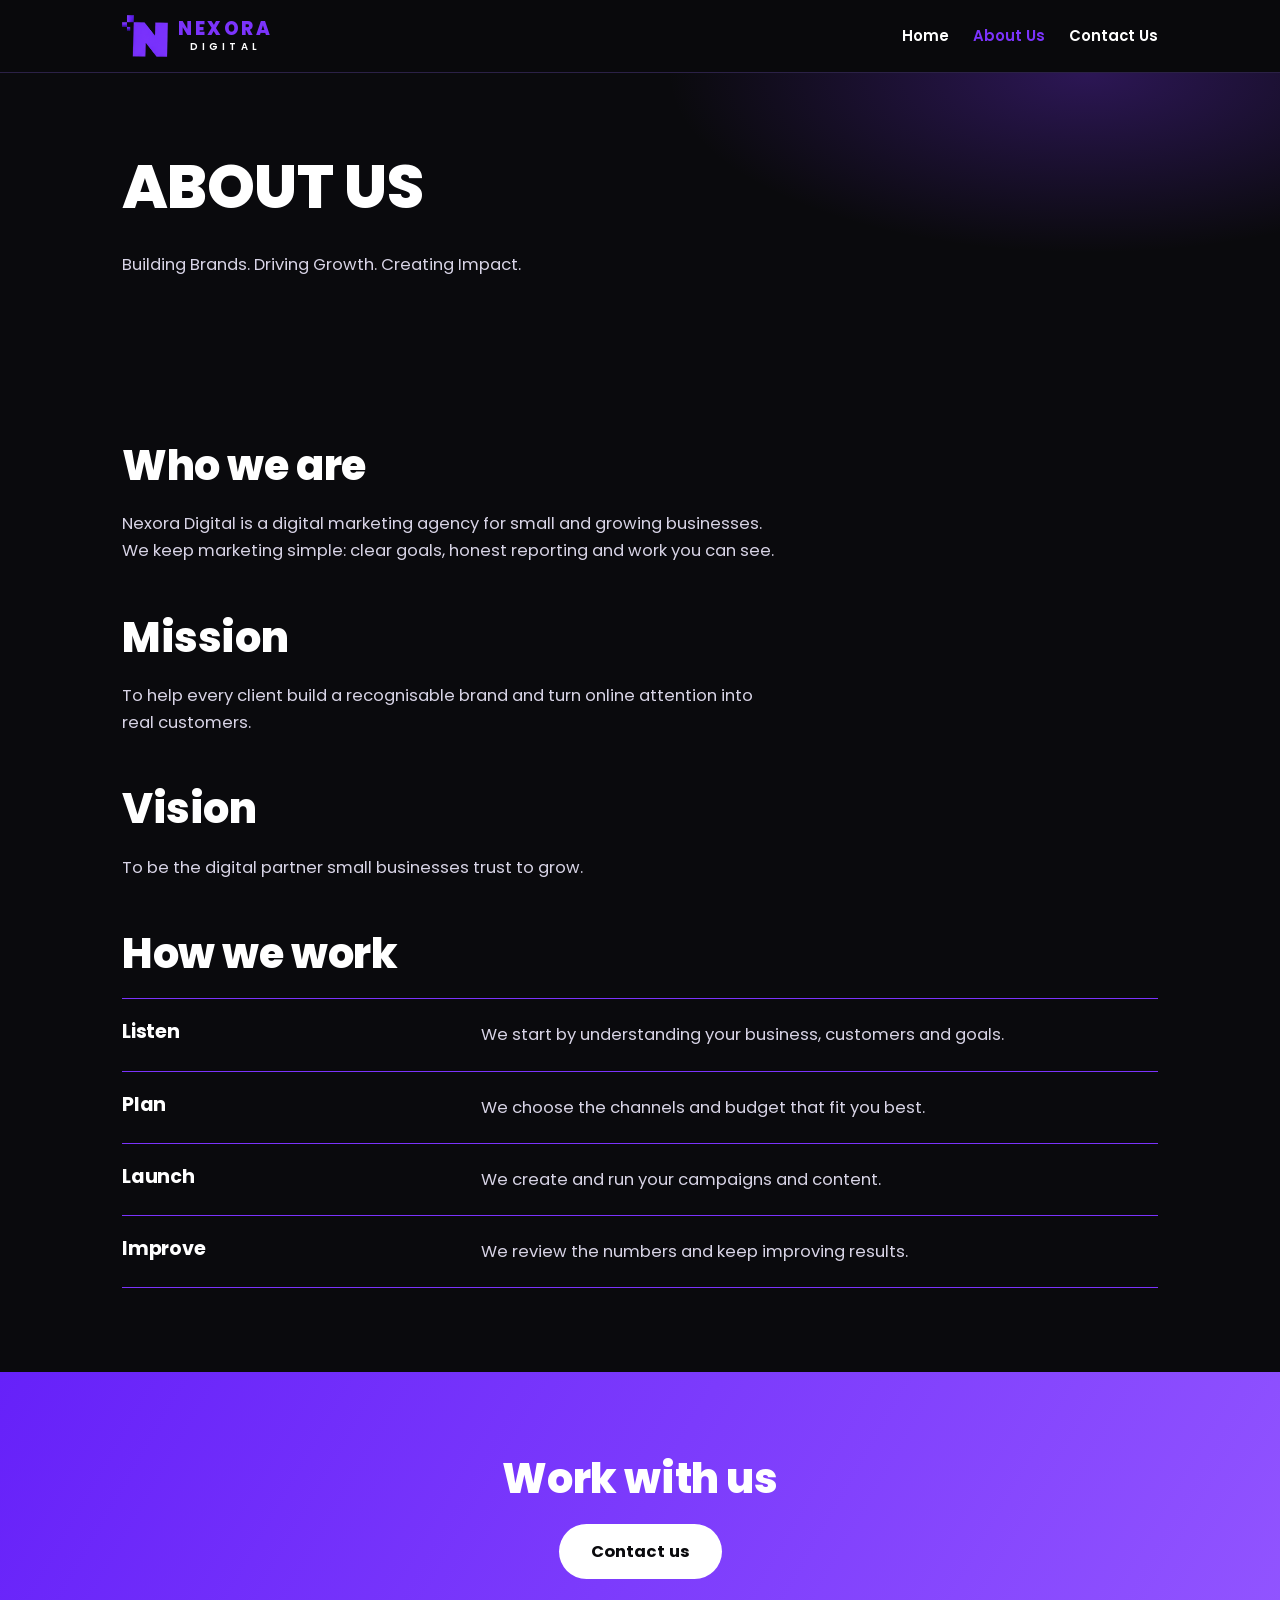
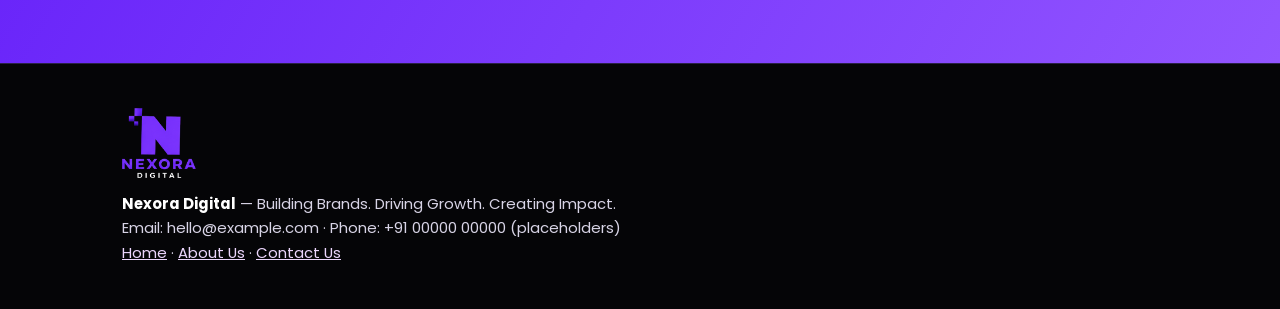
==== about.html @ 6c8ff3bd "Add files via upload" ====
<!DOCTYPE html><html lang="en"><head><title>About Us | Nexora Digital</title><meta name="description" content="About Nexora Digital, a digital marketing agency."><meta charset="utf-8"><meta name="viewport" content="width=device-width,initial-scale=1"><link rel="preconnect" href="https://fonts.googleapis.com"><link rel="preconnect" href="https://fonts.gstatic.com" crossorigin><link href="https://fonts.googleapis.com/css2?family=Poppins:wght@400;500;600;700;800&display=swap" rel="stylesheet"><link rel="icon" type="image/png" href="logo-icon.png"><link rel="stylesheet" href="style.css"></head><body>
<header><div class="wrap"><a class="logo" href="index.html"><img src="logo-icon.png" alt=""><span>NEXORA<small>DIGITAL</small></span></a>
<nav><a href="index.html" >Home</a><a href="about.html" class="on">About Us</a><a href="contact.html" >Contact Us</a></nav></div></header>
<main>
<div class="page-top"><div class="wrap"><h1>About Us</h1><p>Building Brands. Driving Growth. Creating Impact.</p></div></div>
<section><div class="wrap">
<h2>Who we are</h2>
<p class="sub">Nexora Digital is a digital marketing agency for small and growing businesses. We keep marketing simple: clear goals, honest reporting and work you can see.</p>
<h2 style="margin-top:50px">Mission</h2>
<p class="sub">To help every client build a recognisable brand and turn online attention into real customers.</p>
<h2 style="margin-top:50px">Vision</h2>
<p class="sub">To be the digital partner small businesses trust to grow.</p>
<h2 style="margin-top:50px">How we work</h2>
<div class="svc"><h3>Listen</h3><p>We start by understanding your business, customers and goals.</p></div>
<div class="svc"><h3>Plan</h3><p>We choose the channels and budget that fit you best.</p></div>
<div class="svc"><h3>Launch</h3><p>We create and run your campaigns and content.</p></div>
<div class="svc"><h3>Improve</h3><p>We review the numbers and keep improving results.</p></div>
</div></section>
<section class="cta"><div class="wrap"><h2>Work with us</h2><a class="btn" href="contact.html">Contact us</a></div></section>
</main>
<footer><div class="wrap"><img src="logo-full.png" alt="Nexora Digital logo"><strong style="color:#fff">Nexora Digital</strong> &mdash; Building Brands. Driving Growth. Creating Impact.<br>Email: hello@example.com &middot; Phone: +91 00000 00000 (placeholders)<br><a href="index.html">Home</a> &middot; <a href="about.html">About Us</a> &middot; <a href="contact.html">Contact Us</a></div></footer><script src="script.js"></script></body></html>
---- style.css ----
:root{--bg:#0a0a0d;--bg2:#14101f;--p:#7B33FC;--p2:#6621F9;--lav:#ECD6FD;--txt:#d8d4e6;--w:#ffffff;--line:#2b2146}
*{box-sizing:border-box}
html{scroll-behavior:smooth}
body{margin:0;font-family:'Poppins',system-ui,sans-serif;color:var(--txt);background:var(--bg);line-height:1.65;font-size:16.5px}
h1,h2,h3{color:var(--w);line-height:1.12;margin:0 0 .5em;font-weight:800;letter-spacing:-.01em}
h1{font-size:clamp(2.5rem,6.5vw,4.6rem);text-transform:uppercase}
h2{font-size:clamp(1.8rem,4vw,2.6rem)}
h3{font-size:1.2rem;font-weight:700}
a{color:var(--lav)}
a:focus-visible,button:focus-visible,summary:focus-visible,input:focus-visible,textarea:focus-visible{outline:3px solid var(--lav);outline-offset:3px}
.wrap{max-width:1080px;margin:0 auto;padding:0 22px}
section{padding:84px 0}
.sub{max-width:60ch}
.alt-bg{background:var(--bg2)}

header{position:sticky;top:0;background:rgba(10,10,13,.96);border-bottom:1px solid var(--line);z-index:50}
header .wrap{display:flex;align-items:center;justify-content:space-between;height:72px}
.logo{display:flex;align-items:center;gap:10px;text-decoration:none;line-height:1}
.logo img{height:42px;width:auto}
.logo span{font-weight:800;font-size:1.15rem;letter-spacing:.14em;color:var(--p)}
.logo small{display:block;font-size:.62rem;letter-spacing:.42em;color:var(--w);font-weight:600;margin-top:4px;text-align:center}
nav a{color:var(--w);text-decoration:none;margin-left:24px;font-weight:600;font-size:.93rem}
nav a:hover,nav a.on{color:var(--p)}

.btn{display:inline-block;background:linear-gradient(90deg,var(--p2),#8f4dff);color:#fff;padding:14px 32px;border-radius:999px;text-decoration:none;font:inherit;font-weight:700;border:0;cursor:pointer;box-shadow:0 0 28px rgba(123,51,252,.35)}
.btn:hover{background:var(--lav);color:var(--bg)}
.btn.alt{background:transparent;color:var(--w);box-shadow:inset 0 0 0 2px var(--p);margin-left:12px}
.btn.alt:hover{background:var(--p);color:#fff}

.hero{padding:90px 0 80px;background:radial-gradient(900px 500px at 85% 20%,rgba(123,51,252,.28),transparent 60%),var(--bg)}
.hero-grid{display:grid;grid-template-columns:1.5fr 1fr;gap:40px;align-items:center}
.hero h1 span{color:var(--p)}
.hero p.lead{font-size:1.25rem;color:var(--w);margin:0 0 26px}
.chip{display:inline-block;border:2px solid var(--p);border-radius:16px;padding:10px 22px;margin:0 0 30px;color:var(--w)}
.chip b{display:block;font-size:2rem;line-height:1.1}
.hero-logo{width:100%;max-width:300px;justify-self:center;filter:drop-shadow(0 0 40px rgba(123,51,252,.45))}

.svc{border-top:1px solid var(--p);display:grid;grid-template-columns:1fr 2fr;gap:20px;padding:22px 0}
.svc:last-child{border-bottom:1px solid var(--p)}
.svc h3,.svc p{margin:0}

.plans{display:grid;grid-template-columns:repeat(3,1fr);gap:22px;margin-top:36px}
.plan{border:2px solid var(--line);padding:30px;display:flex;flex-direction:column;border-radius:20px;background:var(--bg2)}
.plan.hot{background:linear-gradient(160deg,var(--p2),#9255ff);border-color:var(--p);color:#fff}
.plan ul{padding-left:20px;margin:16px 0 24px;flex:1}
.plan .price{font-size:1.6rem;font-weight:800;color:var(--w)}
.plan.hot .btn{background:#fff;color:var(--bg);box-shadow:none}
small.note{display:block;margin-top:18px;opacity:.7}

.work{display:grid;grid-template-columns:repeat(3,1fr);gap:22px;margin-top:36px}
.tile{aspect-ratio:4/3;display:flex;align-items:flex-end;padding:18px;color:#fff;font-weight:700;border-radius:20px}
.tile:nth-child(1){background:linear-gradient(150deg,var(--p2),#9255ff)}
.tile:nth-child(2){background:#1d1233;box-shadow:inset 0 0 0 2px var(--p)}
.tile:nth-child(3){background:linear-gradient(150deg,#3b1a8f,var(--p))}

.quote{background:var(--bg2);padding:34px;border-left:6px solid var(--p);max-width:62ch;margin-top:30px;border-radius:0 16px 16px 0}
.tools{display:flex;flex-wrap:wrap;gap:10px;margin-top:24px}
.tools span{border:2px solid var(--p);padding:6px 18px;font-weight:600;color:var(--w);border-radius:999px}

details{border-top:1px solid var(--p);padding:18px 0}
details:last-of-type{border-bottom:1px solid var(--p)}
summary{font-weight:700;color:var(--w);cursor:pointer;font-size:1.05rem}
details p{margin:12px 0 0}

.cta{background:linear-gradient(120deg,var(--p2),#9255ff);color:#fff;text-align:center}
.cta p{color:#fff}
.cta .btn{background:#fff;color:var(--bg);box-shadow:none}
.cta .btn:hover{background:var(--bg);color:#fff}

footer{background:#050507;border-top:1px solid var(--line);padding:44px 0;font-size:.93rem}
footer img{height:70px;width:auto;display:block;margin-bottom:14px}
footer a{color:var(--lav)}

form{display:grid;gap:16px;max-width:560px}
label{font-weight:600;color:var(--w)}
input,textarea{width:100%;padding:13px 16px;border:2px solid var(--line);background:var(--bg2);color:var(--w);font:inherit;margin-top:6px;border-radius:12px}
input:focus,textarea:focus{border-color:var(--p)}
.page-top{padding:80px 0;background:radial-gradient(700px 300px at 85% 0,rgba(123,51,252,.3),transparent 60%),var(--bg)}
.page-top h1{font-size:clamp(2.2rem,6vw,3.8rem)}
.page-top p{max-width:50ch;margin:0}

#pop{position:fixed;inset:0;background:rgba(5,5,7,.78);display:none;align-items:center;justify-content:center;z-index:999;padding:16px}
#pop.show{display:flex}
#popbox{background:var(--bg2);max-width:440px;width:100%;padding:34px 30px;text-align:center;position:relative;border:2px solid var(--p);border-radius:22px;box-shadow:0 0 60px rgba(123,51,252,.4);animation:pin .3s ease}
#popbox img{height:64px;width:auto;margin-bottom:10px}
@keyframes pin{from{opacity:0;transform:translateY(18px)}to{opacity:1;transform:none}}
#popx{position:absolute;top:8px;right:16px;background:none;border:0;font-size:30px;cursor:pointer;color:var(--txt)}
#popbox p{margin:0 0 22px}
#poplater{display:block;margin:14px auto 0;background:none;border:0;color:var(--txt);text-decoration:underline;cursor:pointer;font:inherit;font-size:.88rem}

@media(max-width:760px){
 .hero-grid,.svc,.plans,.work{grid-template-columns:1fr}
 .hero-logo{max-width:180px;order:-1;justify-self:start}
 nav a{margin-left:14px;font-size:.85rem}
 .logo span{display:none}
 .btn.alt{margin:12px 0 0}
 section{padding:56px 0}
}
@media(prefers-reduced-motion:reduce){#popbox{animation:none}html{scroll-behavior:auto}}
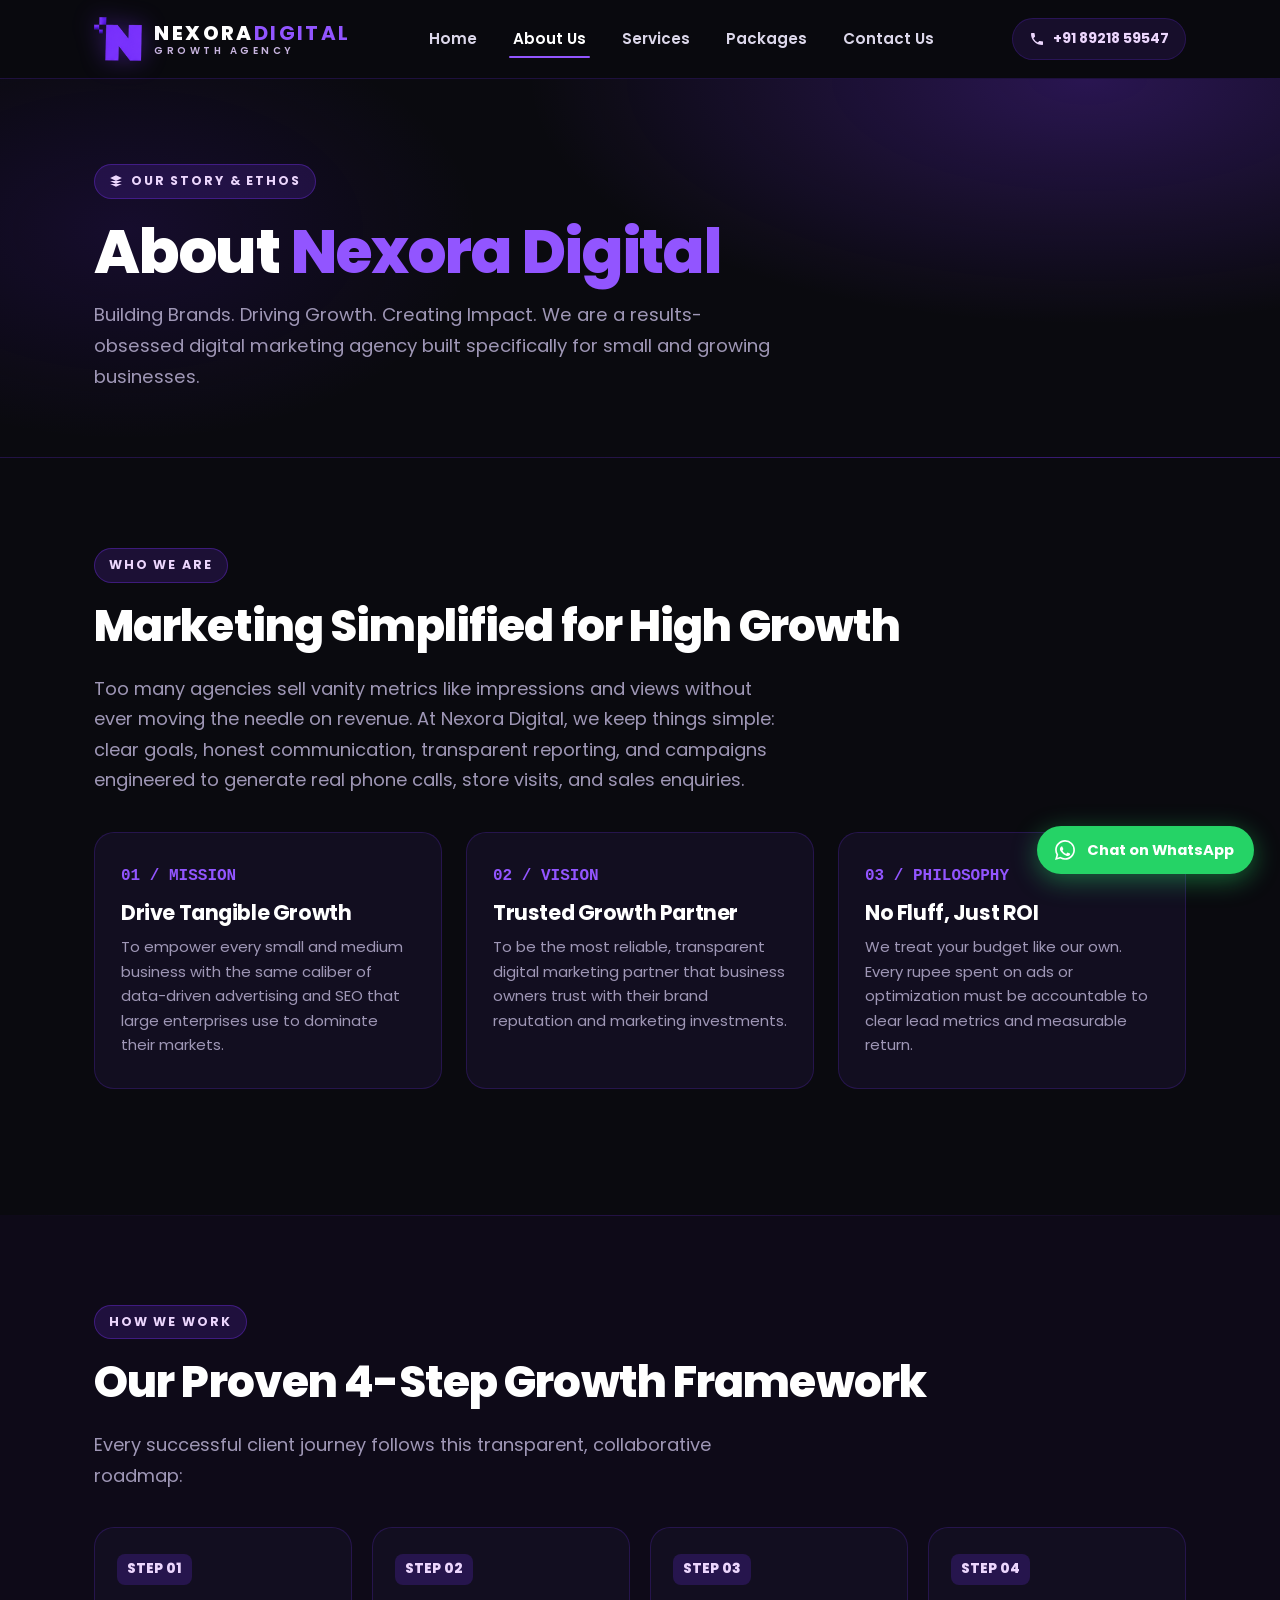
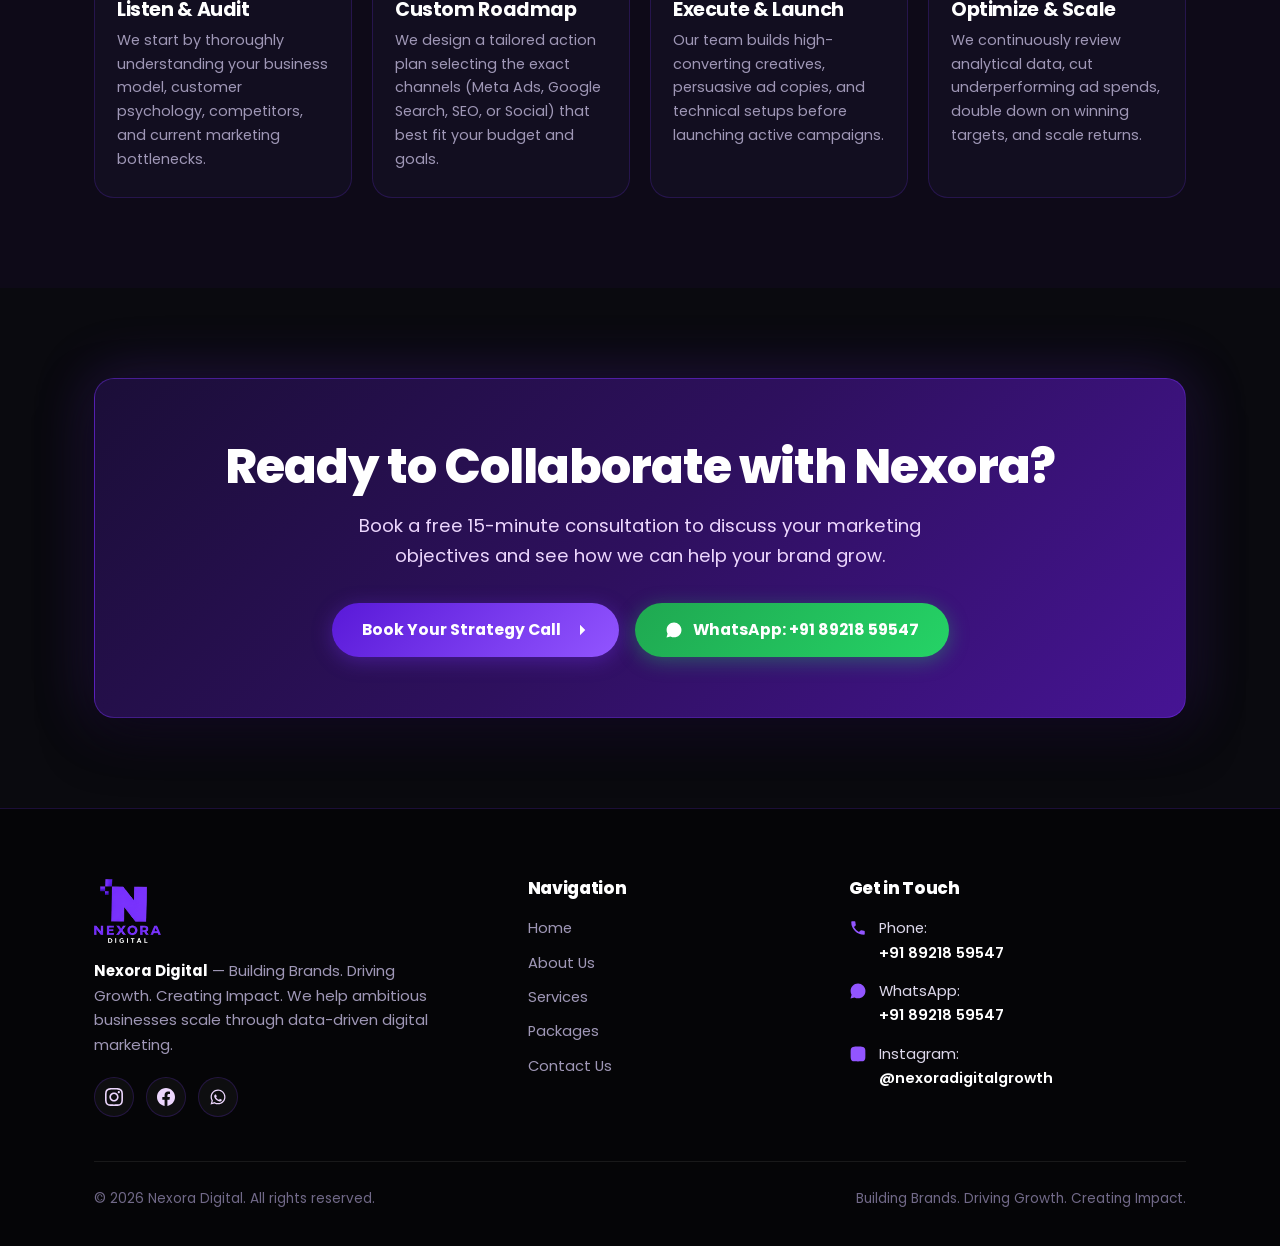
==== commit 15cefa40: "Add files via upload" ====
--- a/about.html
+++ b/about.html
@@ -1,21 +1,274 @@
-<!DOCTYPE html><html lang="en"><head><title>About Us | Nexora Digital</title><meta name="description" content="About Nexora Digital, a digital marketing agency."><meta charset="utf-8"><meta name="viewport" content="width=device-width,initial-scale=1"><link rel="preconnect" href="https://fonts.googleapis.com"><link rel="preconnect" href="https://fonts.gstatic.com" crossorigin><link href="https://fonts.googleapis.com/css2?family=Poppins:wght@400;500;600;700;800&display=swap" rel="stylesheet"><link rel="icon" type="image/png" href="logo-icon.png"><link rel="stylesheet" href="style.css"></head><body>
-<header><div class="wrap"><a class="logo" href="index.html"><img src="logo-icon.png" alt=""><span>NEXORA<small>DIGITAL</small></span></a>
-<nav><a href="index.html" >Home</a><a href="about.html" class="on">About Us</a><a href="contact.html" >Contact Us</a></nav></div></header>
-<main>
-<div class="page-top"><div class="wrap"><h1>About Us</h1><p>Building Brands. Driving Growth. Creating Impact.</p></div></div>
-<section><div class="wrap">
-<h2>Who we are</h2>
-<p class="sub">Nexora Digital is a digital marketing agency for small and growing businesses. We keep marketing simple: clear goals, honest reporting and work you can see.</p>
-<h2 style="margin-top:50px">Mission</h2>
-<p class="sub">To help every client build a recognisable brand and turn online attention into real customers.</p>
-<h2 style="margin-top:50px">Vision</h2>
-<p class="sub">To be the digital partner small businesses trust to grow.</p>
-<h2 style="margin-top:50px">How we work</h2>
-<div class="svc"><h3>Listen</h3><p>We start by understanding your business, customers and goals.</p></div>
-<div class="svc"><h3>Plan</h3><p>We choose the channels and budget that fit you best.</p></div>
-<div class="svc"><h3>Launch</h3><p>We create and run your campaigns and content.</p></div>
-<div class="svc"><h3>Improve</h3><p>We review the numbers and keep improving results.</p></div>
-</div></section>
-<section class="cta"><div class="wrap"><h2>Work with us</h2><a class="btn" href="contact.html">Contact us</a></div></section>
-</main>
-<footer><div class="wrap"><img src="logo-full.png" alt="Nexora Digital logo"><strong style="color:#fff">Nexora Digital</strong> &mdash; Building Brands. Driving Growth. Creating Impact.<br>Email: hello@example.com &middot; Phone: +91 00000 00000 (placeholders)<br><a href="index.html">Home</a> &middot; <a href="about.html">About Us</a> &middot; <a href="contact.html">Contact Us</a></div></footer><script src="script.js"></script></body></html>
+<!DOCTYPE html>
+<html lang="en">
+<head>
+  <meta charset="utf-8">
+  <meta name="viewport" content="width=device-width, initial-scale=1">
+  <title>About Us | Nexora Digital - Our Story &amp; Growth Mission</title>
+  <meta name="description" content="Learn about Nexora Digital. We are a results-focused digital marketing agency empowering small and medium businesses to grow, convert, and scale.">
+  <link rel="preconnect" href="https://fonts.googleapis.com">
+  <link rel="preconnect" href="https://fonts.gstatic.com" crossorigin>
+  <link href="https://fonts.googleapis.com/css2?family=Poppins:wght@400;500;600;700;800&display=swap" rel="stylesheet">
+  <link rel="icon" type="image/png" href="logo-icon.png">
+  <link rel="stylesheet" href="style.css">
+</head>
+<body>
+
+  <!-- Navigation Header -->
+  <header>
+    <div class="wrap">
+      <a class="logo" href="index.html" aria-label="Nexora Digital Home">
+        <img src="logo-icon.png" alt="Nexora Digital icon">
+        <span>NEXORA<b>DIGITAL</b><small>GROWTH AGENCY</small></span>
+      </a>
+
+      <!-- Desktop Navigation -->
+      <nav aria-label="Main Navigation">
+        <a href="index.html">Home</a>
+        <a href="about.html" class="on">About Us</a>
+        <a href="index.html#services">Services</a>
+        <a href="index.html#packages">Packages</a>
+        <a href="contact.html">Contact Us</a>
+      </nav>
+
+      <div class="header-right">
+        <div class="header-cta">
+          <a class="header-call-btn" href="tel:+918921859547" title="Call Nexora Digital">
+            <svg viewBox="0 0 24 24" fill="currentColor" width="16" height="16">
+              <path d="M6.62 10.79a15.05 15.05 0 006.59 6.59l2.2-2.2a1 1 0 011.02-.24 11.4 11.4 0 003.58.57 1 1 0 011 1V20a1 1 0 01-1 1A17 17 0 013 4a1 1 0 011-1h3.5a1 1 0 011 1 11.4 11.4 0 00.57 3.58 1 1 0 01-.25 1.02l-2.2 2.19z"/>
+            </svg>
+            <span>+91 89218 59547</span>
+          </a>
+        </div>
+
+        <button class="menu-toggle" id="menuToggle" aria-label="Toggle navigation menu" aria-expanded="false">
+          <svg viewBox="0 0 24 24" fill="none" stroke-width="2" stroke-linecap="round" stroke-linejoin="round">
+            <line x1="3" y1="12" x2="21" y2="12"></line>
+            <line x1="3" y1="6" x2="21" y2="6"></line>
+            <line x1="3" y1="18" x2="21" y2="18"></line>
+          </svg>
+        </button>
+      </div>
+    </div>
+  </header>
+
+  <!-- Mobile Drawer Menu -->
+  <div class="mobile-drawer" id="mobileDrawer">
+    <a href="index.html" class="nav-link">Home</a>
+    <a href="about.html" class="nav-link on">About Us</a>
+    <a href="index.html#services" class="nav-link">Services</a>
+    <a href="index.html#packages" class="nav-link">Packages</a>
+    <a href="contact.html" class="nav-link">Contact Us</a>
+    
+    <div style="margin-top: 10px;">
+      <a class="btn btn-whatsapp btn-block" href="https://wa.me/918921859547?text=Hi%20Nexora%20Digital,%20I'd%20like%20to%20enquire%20about%20your%20services" target="_blank" rel="noopener noreferrer">
+        <svg viewBox="0 0 24 24" fill="currentColor" width="18" height="18">
+          <path d="M12.04 2c-5.46 0-9.91 4.45-9.91 9.91 0 1.75.46 3.45 1.32 4.95L2.05 22l5.25-1.38c1.45.79 3.08 1.21 4.74 1.21 5.46 0 9.91-4.45 9.91-9.91 0-2.65-1.03-5.14-2.9-7.01A9.82 9.82 0 0012.04 2zm.01 1.67c2.2 0 4.26.86 5.82 2.41a8.19 8.19 0 012.41 5.83c0 4.54-3.7 8.24-8.24 8.24-1.48 0-2.93-.4-4.2-1.15l-.3-.18-3.12.82.83-3.04-.2-.31a8.21 8.21 0 01-1.26-4.38c0-4.54 3.7-8.24 8.24-8.24zm4.52 11.64c-.25-.13-1.47-.72-1.7-.81-.23-.08-.39-.13-.56.13-.17.25-.64.81-.79.97-.14.17-.29.19-.54.06-.25-.13-1.06-.39-2.02-1.25-.75-.67-1.26-1.5-1.4-1.75-.15-.25-.02-.39.11-.51.11-.11.25-.29.38-.44.12-.14.17-.25.25-.42.08-.17.04-.31-.02-.44-.06-.13-.56-1.35-.77-1.85-.2-.49-.41-.42-.56-.43h-.48c-.17 0-.44.06-.67.31-.23.25-.88.86-.88 2.1 0 1.23.9 2.43 1.02 2.59.13.17 1.77 2.7 4.29 3.79.6.26 1.07.41 1.44.53.6.19 1.15.16 1.58.1.48-.07 1.47-.6 1.68-1.18.21-.58.21-1.07.15-1.18-.06-.1-.23-.17-.48-.29z"/>
+        </svg>
+        WhatsApp: +91 89218 59547
+      </a>
+    </div>
+
+    <div class="mobile-drawer-socials">
+      <a class="footer-social-btn ig" href="https://www.instagram.com/nexoradigitalgrowth/" target="_blank" rel="noopener noreferrer" aria-label="Instagram">
+        <svg viewBox="0 0 24 24"><path d="M12 2.163c3.204 0 3.584.012 4.85.07 3.252.148 4.771 1.691 4.919 4.919.058 1.265.069 1.645.069 4.849 0 3.205-.012 3.584-.069 4.849-.149 3.225-1.664 4.771-4.919 4.919-1.266.058-1.644.07-4.85.07-3.204 0-3.584-.012-4.849-.07-3.26-.149-4.771-1.699-4.919-4.92-.058-1.265-.07-1.644-.07-4.849 0-3.204.013-3.583.07-4.849.149-3.227 1.664-4.771 4.919-4.919 1.266-.057 1.645-.069 4.849-.069zm0-2.163c-3.259 0-3.667.014-4.947.072-4.358.2-6.78 2.618-6.98 6.98-.059 1.281-.073 1.689-.073 4.948 0 3.259.014 3.668.072 4.948.2 4.358 2.618 6.78 6.98 6.98 1.281.058 1.689.072 4.948.072 3.259 0 3.668-.014 4.948-.072 4.354-.2 6.782-2.618 6.979-6.98.059-1.28.073-1.689.073-4.948 0-3.259-.014-3.667-.072-4.947-.196-4.354-2.617-6.78-6.979-6.98-1.281-.059-1.69-.073-4.949-.073zm0 5.838c-3.403 0-6.162 2.759-6.162 6.162s2.759 6.163 6.162 6.163 6.162-2.759 6.162-6.163c0-3.403-2.759-6.162-6.162-6.162zm0 10.162c-2.209 0-4-1.79-4-4 0-2.209 1.791-4 4-4s4 1.791 4 4c0 2.21-1.791 4-4 4zm6.406-11.845c-.796 0-1.441.645-1.441 1.44s.645 1.44 1.441 1.44c.795 0 1.439-.645 1.439-1.44s-.644-1.44-1.439-1.44z"/></svg>
+      </a>
+      <a class="footer-social-btn fb" href="https://www.facebook.com/profile.php?id=61596004176257" target="_blank" rel="noopener noreferrer" aria-label="Facebook">
+        <svg viewBox="0 0 24 24"><path d="M24 12.073c0-6.627-5.373-12-12-12s-12 5.373-12 12c0 5.99 4.388 10.954 10.125 11.854v-8.385H7.078v-3.47h3.047V9.43c0-3.007 1.792-4.669 4.533-4.669 1.312 0 2.686.235 2.686.235v2.953H15.83c-1.491 0-1.956.925-1.956 1.874v2.25h3.328l-.532 3.47h-2.796v8.385C19.612 23.027 24 18.062 24 12.073z"/></svg>
+      </a>
+    </div>
+  </div>
+
+  <main>
+    <!-- Page Top Banner -->
+    <div class="page-top">
+      <div class="wrap">
+        <div class="eyebrow">
+          <svg viewBox="0 0 24 24"><path d="M12 2L2 7l10 5 10-5-10-5zM2 17l10 5 10-5M2 12l10 5 10-5"/></svg>
+          OUR STORY &amp; ETHOS
+        </div>
+        <h1>About <span style="color:var(--p-hover)">Nexora Digital</span></h1>
+        <p class="sub">Building Brands. Driving Growth. Creating Impact. We are a results-obsessed digital marketing agency built specifically for small and growing businesses.</p>
+      </div>
+    </div>
+
+    <!-- Who We Are & Core Mission -->
+    <section>
+      <div class="wrap">
+        <div class="eyebrow">WHO WE ARE</div>
+        <h2>Marketing Simplified for High Growth</h2>
+        <p class="sub">Too many agencies sell vanity metrics like impressions and views without ever moving the needle on revenue. At Nexora Digital, we keep things simple: clear goals, honest communication, transparent reporting, and campaigns engineered to generate real phone calls, store visits, and sales enquiries.</p>
+
+        <!-- 3 Core Pillars -->
+        <div class="about-pillars">
+          
+          <div class="pillar-card">
+            <div class="pillar-num">01 / MISSION</div>
+            <h3>Drive Tangible Growth</h3>
+            <p>To empower every small and medium business with the same caliber of data-driven advertising and SEO that large enterprises use to dominate their markets.</p>
+          </div>
+
+          <div class="pillar-card">
+            <div class="pillar-num">02 / VISION</div>
+            <h3>Trusted Growth Partner</h3>
+            <p>To be the most reliable, transparent digital marketing partner that business owners trust with their brand reputation and marketing investments.</p>
+          </div>
+
+          <div class="pillar-card">
+            <div class="pillar-num">03 / PHILOSOPHY</div>
+            <h3>No Fluff, Just ROI</h3>
+            <p>We treat your budget like our own. Every rupee spent on ads or optimization must be accountable to clear lead metrics and measurable return.</p>
+          </div>
+
+        </div>
+      </div>
+    </section>
+
+    <!-- Proven 4-Step Process Section -->
+    <section class="alt-bg">
+      <div class="wrap">
+        <div class="eyebrow">HOW WE WORK</div>
+        <h2>Our Proven 4-Step Growth Framework</h2>
+        <p class="sub">Every successful client journey follows this transparent, collaborative roadmap:</p>
+
+        <div class="process-steps">
+          
+          <div class="process-step-item">
+            <span class="step-counter">STEP 01</span>
+            <h3>Listen &amp; Audit</h3>
+            <p>We start by thoroughly understanding your business model, customer psychology, competitors, and current marketing bottlenecks.</p>
+          </div>
+
+          <div class="process-step-item">
+            <span class="step-counter">STEP 02</span>
+            <h3>Custom Roadmap</h3>
+            <p>We design a tailored action plan selecting the exact channels (Meta Ads, Google Search, SEO, or Social) that best fit your budget and goals.</p>
+          </div>
+
+          <div class="process-step-item">
+            <span class="step-counter">STEP 03</span>
+            <h3>Execute &amp; Launch</h3>
+            <p>Our team builds high-converting creatives, persuasive ad copies, and technical setups before launching active campaigns.</p>
+          </div>
+
+          <div class="process-step-item">
+            <span class="step-counter">STEP 04</span>
+            <h3>Optimize &amp; Scale</h3>
+            <p>We continuously review analytical data, cut underperforming ad spends, double down on winning targets, and scale returns.</p>
+          </div>
+
+        </div>
+
+      </div>
+    </section>
+
+    <!-- Conversion CTA Section -->
+    <section>
+      <div class="wrap">
+        <div class="cta-banner">
+          <h2>Ready to Collaborate with Nexora?</h2>
+          <p>Book a free 15-minute consultation to discuss your marketing objectives and see how we can help your brand grow.</p>
+          <div class="cta-banner-buttons">
+            <a class="btn" href="contact.html">
+              <span>Book Your Strategy Call</span>
+              <svg class="arrow" viewBox="0 0 24 24" fill="currentColor">
+                <path d="M5 12h14M12 5l7 7-7 7"/>
+              </svg>
+            </a>
+            <a class="btn btn-whatsapp" href="https://wa.me/918921859547?text=Hi%20Nexora%20Digital,%20I'd%20like%20to%20know%20more%20about%20working%20together" target="_blank" rel="noopener noreferrer">
+              <svg viewBox="0 0 24 24" fill="currentColor">
+                <path d="M12.04 2c-5.46 0-9.91 4.45-9.91 9.91 0 1.75.46 3.45 1.32 4.95L2.05 22l5.25-1.38c1.45.79 3.08 1.21 4.74 1.21 5.46 0 9.91-4.45 9.91-9.91 0-2.65-1.03-5.14-2.9-7.01A9.82 9.82 0 0012.04 2z"/>
+              </svg>
+              <span>WhatsApp: +91 89218 59547</span>
+            </a>
+          </div>
+        </div>
+      </div>
+    </section>
+
+  </main>
+
+  <!-- Global Footer -->
+  <footer>
+    <div class="wrap">
+      <div class="footer-top">
+        
+        <!-- Brand Info -->
+        <div class="footer-brand">
+          <img src="logo-full.png" alt="Nexora Digital Logo">
+          <p><strong style="color:#fff">Nexora Digital</strong> &mdash; Building Brands. Driving Growth. Creating Impact. We help ambitious businesses scale through data-driven digital marketing.</p>
+          <div class="footer-social-links">
+            <a class="footer-social-btn ig" href="https://www.instagram.com/nexoradigitalgrowth/" target="_blank" rel="noopener noreferrer" aria-label="Nexora Digital on Instagram">
+              <svg viewBox="0 0 24 24"><path d="M12 2.163c3.204 0 3.584.012 4.85.07 3.252.148 4.771 1.691 4.919 4.919.058 1.265.069 1.645.069 4.849 0 3.205-.012 3.584-.069 4.849-.149 3.225-1.664 4.771-4.919 4.919-1.266.058-1.644.07-4.85.07-3.204 0-3.584-.012-4.849-.07-3.26-.149-4.771-1.699-4.919-4.92-.058-1.265-.07-1.644-.07-4.849 0-3.204.013-3.583.07-4.849.149-3.227 1.664-4.771 4.919-4.919 1.266-.057 1.645-.069 4.849-.069zm0-2.163c-3.259 0-3.667.014-4.947.072-4.358.2-6.78 2.618-6.98 6.98-.059 1.281-.073 1.689-.073 4.948 0 3.259.014 3.668.072 4.948.2 4.358 2.618 6.78 6.98 6.98 1.281.058 1.689.072 4.948.072 3.259 0 3.668-.014 4.948-.072 4.354-.2 6.782-2.618 6.979-6.98.059-1.28.073-1.689.073-4.948 0-3.259-.014-3.667-.072-4.947-.196-4.354-2.617-6.78-6.979-6.98-1.281-.059-1.69-.073-4.949-.073zm0 5.838c-3.403 0-6.162 2.759-6.162 6.162s2.759 6.163 6.162 6.163 6.162-2.759 6.162-6.163c0-3.403-2.759-6.162-6.162-6.162zm0 10.162c-2.209 0-4-1.79-4-4 0-2.209 1.791-4 4-4s4 1.791 4 4c0 2.21-1.791 4-4 4zm6.406-11.845c-.796 0-1.441.645-1.441 1.44s.645 1.44 1.441 1.44c.795 0 1.439-.645 1.439-1.44s-.644-1.44-1.439-1.44z"/></svg>
+            </a>
+            <a class="footer-social-btn fb" href="https://www.facebook.com/profile.php?id=61596004176257" target="_blank" rel="noopener noreferrer" aria-label="Nexora Digital on Facebook">
+              <svg viewBox="0 0 24 24"><path d="M24 12.073c0-6.627-5.373-12-12-12s-12 5.373-12 12c0 5.99 4.388 10.954 10.125 11.854v-8.385H7.078v-3.47h3.047V9.43c0-3.007 1.792-4.669 4.533-4.669 1.312 0 2.686.235 2.686.235v2.953H15.83c-1.491 0-1.956.925-1.956 1.874v2.25h3.328l-.532 3.47h-2.796v8.385C19.612 23.027 24 18.062 24 12.073z"/></svg>
+            </a>
+            <a class="footer-social-btn wa" href="https://wa.me/918921859547" target="_blank" rel="noopener noreferrer" aria-label="Chat on WhatsApp">
+              <svg viewBox="0 0 24 24"><path d="M12.04 2c-5.46 0-9.91 4.45-9.91 9.91 0 1.75.46 3.45 1.32 4.95L2.05 22l5.25-1.38c1.45.79 3.08 1.21 4.74 1.21 5.46 0 9.91-4.45 9.91-9.91 0-2.65-1.03-5.14-2.9-7.01A9.82 9.82 0 0012.04 2zm.01 1.67c2.2 0 4.26.86 5.82 2.41a8.19 8.19 0 012.41 5.83c0 4.54-3.7 8.24-8.24 8.24-1.48 0-2.93-.4-4.2-1.15l-.3-.18-3.12.82.83-3.04-.2-.31a8.21 8.21 0 01-1.26-4.38c0-4.54 3.7-8.24 8.24-8.24zm4.52 11.64c-.25-.13-1.47-.72-1.7-.81-.23-.08-.39-.13-.56.13-.17.25-.64.81-.79.97-.14.17-.29.19-.54.06-.25-.13-1.06-.39-2.02-1.25-.75-.67-1.26-1.5-1.4-1.75-.15-.25-.02-.39.11-.51.11-.11.25-.29.38-.44.12-.14.17-.25.25-.42.08-.17.04-.31-.02-.44-.06-.13-.56-1.35-.77-1.85-.2-.49-.41-.42-.56-.43h-.48c-.17 0-.44.06-.67.31-.23.25-.88.86-.88 2.1 0 1.23.9 2.43 1.02 2.59.13.17 1.77 2.7 4.29 3.79.6.26 1.07.41 1.44.53.6.19 1.15.16 1.58.1.48-.07 1.47-.6 1.68-1.18.21-.58.21-1.07.15-1.18-.06-.1-.23-.17-.48-.29z"/>
+            </svg>
+          </a>
+        </div>
+      </div>
+
+      <!-- Quick Links -->
+      <div class="footer-col">
+        <h4>Navigation</h4>
+        <ul>
+          <li><a href="index.html">Home</a></li>
+          <li><a href="about.html">About Us</a></li>
+          <li><a href="index.html#services">Services</a></li>
+          <li><a href="index.html#packages">Packages</a></li>
+          <li><a href="contact.html">Contact Us</a></li>
+        </ul>
+      </div>
+
+      <!-- Contact Information -->
+      <div class="footer-col">
+        <h4>Get in Touch</h4>
+        <div class="footer-contact-list">
+          <div class="footer-contact-item">
+            <svg viewBox="0 0 24 24"><path d="M6.62 10.79a15.05 15.05 0 006.59 6.59l2.2-2.2a1 1 0 011.02-.24 11.4 11.4 0 003.58.57 1 1 0 011 1V20a1 1 0 01-1 1A17 17 0 013 4a1 1 0 011-1h3.5a1 1 0 011 1 11.4 11.4 0 00.57 3.58 1 1 0 01-.25 1.02l-2.2 2.19z"/></svg>
+            <div>
+              <span>Phone:</span><br>
+              <a href="tel:+918921859547">+91 89218 59547</a>
+            </div>
+          </div>
+
+          <div class="footer-contact-item">
+            <svg viewBox="0 0 24 24"><path d="M12.04 2c-5.46 0-9.91 4.45-9.91 9.91 0 1.75.46 3.45 1.32 4.95L2.05 22l5.25-1.38c1.45.79 3.08 1.21 4.74 1.21 5.46 0 9.91-4.45 9.91-9.91 0-2.65-1.03-5.14-2.9-7.01A9.82 9.82 0 0012.04 2z"/></svg>
+            <div>
+              <span>WhatsApp:</span><br>
+              <a href="https://wa.me/918921859547" target="_blank" rel="noopener noreferrer">+91 89218 59547</a>
+            </div>
+          </div>
+
+          <div class="footer-contact-item">
+            <svg viewBox="0 0 24 24"><path d="M12 2.163c3.204 0 3.584.012 4.85.07 3.252.148 4.771 1.691 4.919 4.919.058 1.265.069 1.645.069 4.849 0 3.205-.012 3.584-.069 4.849-.149 3.225-1.664 4.771-4.919 4.919-1.266.058-1.644.07-4.85.07-3.204 0-3.584-.012-4.849-.07-3.26-.149-4.771-1.699-4.919-4.92-.058-1.265-.07-1.644-.07-4.849 0-3.204.013-3.583.07-4.849.149-3.227 1.664-4.771 4.919-4.919 1.266-.057 1.645-.069 4.849-.069z"/></svg>
+            <div>
+              <span>Instagram:</span><br>
+              <a href="https://www.instagram.com/nexoradigitalgrowth/" target="_blank" rel="noopener noreferrer">@nexoradigitalgrowth</a>
+            </div>
+          </div>
+        </div>
+      </div>
+
+    </div>
+
+    <div class="footer-bottom">
+      <div>&copy; 2026 Nexora Digital. All rights reserved.</div>
+      <div>Building Brands. Driving Growth. Creating Impact.</div>
+    </div>
+  </div>
+</footer>
+
+  <!-- Floating Fast Action WhatsApp Button -->
+  <a class="floating-contact-btn" href="https://wa.me/918921859547?text=Hi%20Nexora%20Digital,%20I'm%20visiting%20your%20website%20and%20would%20like%20to%20know%20more" target="_blank" rel="noopener noreferrer" aria-label="Chat directly on WhatsApp">
+    <svg viewBox="0 0 24 24">
+      <path d="M12.04 2c-5.46 0-9.91 4.45-9.91 9.91 0 1.75.46 3.45 1.32 4.95L2.05 22l5.25-1.38c1.45.79 3.08 1.21 4.74 1.21 5.46 0 9.91-4.45 9.91-9.91 0-2.65-1.03-5.14-2.9-7.01A9.82 9.82 0 0012.04 2zm.01 1.67c2.2 0 4.26.86 5.82 2.41a8.19 8.19 0 012.41 5.83c0 4.54-3.7 8.24-8.24 8.24-1.48 0-2.93-.4-4.2-1.15l-.3-.18-3.12.82.83-3.04-.2-.31a8.21 8.21 0 01-1.26-4.38c0-4.54 3.7-8.24 8.24-8.24zm4.52 11.64c-.25-.13-1.47-.72-1.7-.81-.23-.08-.39-.13-.56.13-.17.25-.64.81-.79.97-.14.17-.29.19-.54.06-.25-.13-1.06-.39-2.02-1.25-.75-.67-1.26-1.5-1.4-1.75-.15-.25-.02-.39.11-.51.11-.11.25-.29.38-.44.12-.14.17-.25.25-.42.08-.17.04-.31-.02-.44-.06-.13-.56-1.35-.77-1.85-.2-.49-.41-.42-.56-.43h-.48c-.17 0-.44.06-.67.31-.23.25-.88.86-.88 2.1 0 1.23.9 2.43 1.02 2.59.13.17 1.77 2.7 4.29 3.79.6.26 1.07.41 1.44.53.6.19 1.15.16 1.58.1.48-.07 1.47-.6 1.68-1.18.21-.58.21-1.07.15-1.18-.06-.1-.23-.17-.48-.29z"/>
+    </svg>
+    <span>Chat on WhatsApp</span>
+  </a>
+
+  <script src="script.js"></script>
+</body>
+</html>
--- a/style.css
+++ b/style.css
@@ -1,99 +1,1787 @@
-:root{--bg:#0a0a0d;--bg2:#14101f;--p:#7B33FC;--p2:#6621F9;--lav:#ECD6FD;--txt:#d8d4e6;--w:#ffffff;--line:#2b2146}
-*{box-sizing:border-box}
-html{scroll-behavior:smooth}
-body{margin:0;font-family:'Poppins',system-ui,sans-serif;color:var(--txt);background:var(--bg);line-height:1.65;font-size:16.5px}
-h1,h2,h3{color:var(--w);line-height:1.12;margin:0 0 .5em;font-weight:800;letter-spacing:-.01em}
-h1{font-size:clamp(2.5rem,6.5vw,4.6rem);text-transform:uppercase}
-h2{font-size:clamp(1.8rem,4vw,2.6rem)}
-h3{font-size:1.2rem;font-weight:700}
-a{color:var(--lav)}
-a:focus-visible,button:focus-visible,summary:focus-visible,input:focus-visible,textarea:focus-visible{outline:3px solid var(--lav);outline-offset:3px}
-.wrap{max-width:1080px;margin:0 auto;padding:0 22px}
-section{padding:84px 0}
-.sub{max-width:60ch}
-.alt-bg{background:var(--bg2)}
-
-header{position:sticky;top:0;background:rgba(10,10,13,.96);border-bottom:1px solid var(--line);z-index:50}
-header .wrap{display:flex;align-items:center;justify-content:space-between;height:72px}
-.logo{display:flex;align-items:center;gap:10px;text-decoration:none;line-height:1}
-.logo img{height:42px;width:auto}
-.logo span{font-weight:800;font-size:1.15rem;letter-spacing:.14em;color:var(--p)}
-.logo small{display:block;font-size:.62rem;letter-spacing:.42em;color:var(--w);font-weight:600;margin-top:4px;text-align:center}
-nav a{color:var(--w);text-decoration:none;margin-left:24px;font-weight:600;font-size:.93rem}
-nav a:hover,nav a.on{color:var(--p)}
-
-.btn{display:inline-block;background:linear-gradient(90deg,var(--p2),#8f4dff);color:#fff;padding:14px 32px;border-radius:999px;text-decoration:none;font:inherit;font-weight:700;border:0;cursor:pointer;box-shadow:0 0 28px rgba(123,51,252,.35)}
-.btn:hover{background:var(--lav);color:var(--bg)}
-.btn.alt{background:transparent;color:var(--w);box-shadow:inset 0 0 0 2px var(--p);margin-left:12px}
-.btn.alt:hover{background:var(--p);color:#fff}
-
-.hero{padding:90px 0 80px;background:radial-gradient(900px 500px at 85% 20%,rgba(123,51,252,.28),transparent 60%),var(--bg)}
-.hero-grid{display:grid;grid-template-columns:1.5fr 1fr;gap:40px;align-items:center}
-.hero h1 span{color:var(--p)}
-.hero p.lead{font-size:1.25rem;color:var(--w);margin:0 0 26px}
-.chip{display:inline-block;border:2px solid var(--p);border-radius:16px;padding:10px 22px;margin:0 0 30px;color:var(--w)}
-.chip b{display:block;font-size:2rem;line-height:1.1}
-.hero-logo{width:100%;max-width:300px;justify-self:center;filter:drop-shadow(0 0 40px rgba(123,51,252,.45))}
-
-.svc{border-top:1px solid var(--p);display:grid;grid-template-columns:1fr 2fr;gap:20px;padding:22px 0}
-.svc:last-child{border-bottom:1px solid var(--p)}
-.svc h3,.svc p{margin:0}
-
-.plans{display:grid;grid-template-columns:repeat(3,1fr);gap:22px;margin-top:36px}
-.plan{border:2px solid var(--line);padding:30px;display:flex;flex-direction:column;border-radius:20px;background:var(--bg2)}
-.plan.hot{background:linear-gradient(160deg,var(--p2),#9255ff);border-color:var(--p);color:#fff}
-.plan ul{padding-left:20px;margin:16px 0 24px;flex:1}
-.plan .price{font-size:1.6rem;font-weight:800;color:var(--w)}
-.plan.hot .btn{background:#fff;color:var(--bg);box-shadow:none}
-small.note{display:block;margin-top:18px;opacity:.7}
-
-.work{display:grid;grid-template-columns:repeat(3,1fr);gap:22px;margin-top:36px}
-.tile{aspect-ratio:4/3;display:flex;align-items:flex-end;padding:18px;color:#fff;font-weight:700;border-radius:20px}
-.tile:nth-child(1){background:linear-gradient(150deg,var(--p2),#9255ff)}
-.tile:nth-child(2){background:#1d1233;box-shadow:inset 0 0 0 2px var(--p)}
-.tile:nth-child(3){background:linear-gradient(150deg,#3b1a8f,var(--p))}
-
-.quote{background:var(--bg2);padding:34px;border-left:6px solid var(--p);max-width:62ch;margin-top:30px;border-radius:0 16px 16px 0}
-.tools{display:flex;flex-wrap:wrap;gap:10px;margin-top:24px}
-.tools span{border:2px solid var(--p);padding:6px 18px;font-weight:600;color:var(--w);border-radius:999px}
-
-details{border-top:1px solid var(--p);padding:18px 0}
-details:last-of-type{border-bottom:1px solid var(--p)}
-summary{font-weight:700;color:var(--w);cursor:pointer;font-size:1.05rem}
-details p{margin:12px 0 0}
-
-.cta{background:linear-gradient(120deg,var(--p2),#9255ff);color:#fff;text-align:center}
-.cta p{color:#fff}
-.cta .btn{background:#fff;color:var(--bg);box-shadow:none}
-.cta .btn:hover{background:var(--bg);color:#fff}
-
-footer{background:#050507;border-top:1px solid var(--line);padding:44px 0;font-size:.93rem}
-footer img{height:70px;width:auto;display:block;margin-bottom:14px}
-footer a{color:var(--lav)}
-
-form{display:grid;gap:16px;max-width:560px}
-label{font-weight:600;color:var(--w)}
-input,textarea{width:100%;padding:13px 16px;border:2px solid var(--line);background:var(--bg2);color:var(--w);font:inherit;margin-top:6px;border-radius:12px}
-input:focus,textarea:focus{border-color:var(--p)}
-.page-top{padding:80px 0;background:radial-gradient(700px 300px at 85% 0,rgba(123,51,252,.3),transparent 60%),var(--bg)}
-.page-top h1{font-size:clamp(2.2rem,6vw,3.8rem)}
-.page-top p{max-width:50ch;margin:0}
-
-#pop{position:fixed;inset:0;background:rgba(5,5,7,.78);display:none;align-items:center;justify-content:center;z-index:999;padding:16px}
-#pop.show{display:flex}
-#popbox{background:var(--bg2);max-width:440px;width:100%;padding:34px 30px;text-align:center;position:relative;border:2px solid var(--p);border-radius:22px;box-shadow:0 0 60px rgba(123,51,252,.4);animation:pin .3s ease}
-#popbox img{height:64px;width:auto;margin-bottom:10px}
-@keyframes pin{from{opacity:0;transform:translateY(18px)}to{opacity:1;transform:none}}
-#popx{position:absolute;top:8px;right:16px;background:none;border:0;font-size:30px;cursor:pointer;color:var(--txt)}
-#popbox p{margin:0 0 22px}
-#poplater{display:block;margin:14px auto 0;background:none;border:0;color:var(--txt);text-decoration:underline;cursor:pointer;font:inherit;font-size:.88rem}
-
-@media(max-width:760px){
- .hero-grid,.svc,.plans,.work{grid-template-columns:1fr}
- .hero-logo{max-width:180px;order:-1;justify-self:start}
- nav a{margin-left:14px;font-size:.85rem}
- .logo span{display:none}
- .btn.alt{margin:12px 0 0}
- section{padding:56px 0}
-}
-@media(prefers-reduced-motion:reduce){#popbox{animation:none}html{scroll-behavior:auto}}
+/* ==========================================================================
+   Nexora Digital - Design System & Modern UI/UX Stylesheet
+   Theme: Electric Violet & Deep Obsidian
+   Typography: Poppins, system-ui
+   ========================================================================== */
+
+:root {
+  /* Color Palette */
+  --bg: #0a0a0f;
+  --bg-card: #120e20;
+  --bg-card-hover: #19142d;
+  --bg-alt: #0e0a18;
+  --bg-glass: rgba(18, 14, 32, 0.75);
+  --bg-glass-card: rgba(22, 17, 39, 0.65);
+  
+  --p: #7B33FC;
+  --p-hover: #9255ff;
+  --p-deep: #5919d8;
+  --p-glow: rgba(123, 51, 252, 0.35);
+  --p-glow-strong: rgba(123, 51, 252, 0.55);
+  --lav: #ECD6FD;
+  --lav-muted: #c8b5df;
+  
+  --txt: #dcd7ea;
+  --txt-muted: #9f97b6;
+  --txt-dim: #716988;
+  --w: #ffffff;
+  --line: rgba(123, 51, 252, 0.2);
+  --line-light: rgba(255, 255, 255, 0.08);
+  
+  /* Brand Social Colors */
+  --whatsapp: #25D366;
+  --whatsapp-hover: #20bd5a;
+  --instagram: #E1306C;
+  --facebook: #1877F2;
+
+  /* Elevation & Motion */
+  --radius-sm: 8px;
+  --radius-md: 14px;
+  --radius-lg: 20px;
+  --radius-full: 9999px;
+  --transition: all 0.25s cubic-bezier(0.16, 1, 0.3, 1);
+  --shadow-card: 0 10px 30px -10px rgba(0, 0, 0, 0.5), 0 0 0 1px var(--line);
+  --shadow-hover: 0 16px 40px -10px rgba(123, 51, 252, 0.3), 0 0 0 1px var(--p);
+}
+
+*, *::before, *::after {
+  box-sizing: border-box;
+}
+
+html {
+  scroll-behavior: smooth;
+  scroll-padding-top: 86px;
+}
+
+body {
+  margin: 0;
+  font-family: 'Poppins', system-ui, -apple-system, sans-serif;
+  color: var(--txt);
+  background: var(--bg);
+  line-height: 1.65;
+  font-size: 16px;
+  -webkit-font-smoothing: antialiased;
+  -moz-osx-font-smoothing: grayscale;
+  overflow-x: hidden;
+}
+
+/* Typography Hierarchy */
+h1, h2, h3, h4 {
+  color: var(--w);
+  line-height: 1.15;
+  margin: 0 0 0.5em;
+  font-weight: 800;
+  letter-spacing: -0.02em;
+}
+
+h1 {
+  font-size: clamp(2.4rem, 5.5vw, 4.2rem);
+  font-weight: 800;
+}
+
+h2 {
+  font-size: clamp(1.85rem, 3.8vw, 2.75rem);
+}
+
+h3 {
+  font-size: 1.35rem;
+  font-weight: 700;
+}
+
+p {
+  margin: 0 0 1.25em;
+  color: var(--txt);
+}
+
+a {
+  color: var(--lav);
+  text-decoration: none;
+  transition: var(--transition);
+}
+
+a:hover {
+  color: var(--w);
+}
+
+a:focus-visible,
+button:focus-visible,
+summary:focus-visible,
+input:focus-visible,
+textarea:focus-visible,
+select:focus-visible {
+  outline: 2px solid var(--p-hover);
+  outline-offset: 3px;
+}
+
+/* Layout Utilities */
+.wrap {
+  max-width: 1140px;
+  margin: 0 auto;
+  padding: 0 24px;
+}
+
+section {
+  padding: 90px 0;
+  position: relative;
+}
+
+.alt-bg {
+  background: var(--bg-alt);
+  position: relative;
+}
+
+.alt-bg::before {
+  content: "";
+  position: absolute;
+  top: 0; left: 0; right: 0;
+  height: 1px;
+  background: linear-gradient(90deg, transparent, var(--line), transparent);
+}
+
+.sub {
+  max-width: 62ch;
+  font-size: 1.125rem;
+  color: var(--txt-muted);
+  line-height: 1.7;
+}
+
+.eyebrow {
+  display: inline-flex;
+  align-items: center;
+  gap: 8px;
+  font-size: 0.78rem;
+  font-weight: 700;
+  letter-spacing: 0.15em;
+  text-transform: uppercase;
+  color: var(--lav);
+  background: rgba(123, 51, 252, 0.16);
+  border: 1px solid rgba(123, 51, 252, 0.35);
+  padding: 6px 14px;
+  border-radius: var(--radius-full);
+  margin-bottom: 18px;
+}
+
+.eyebrow svg {
+  width: 14px;
+  height: 14px;
+  fill: currentColor;
+}
+
+/* Header & Navigation */
+header {
+  position: sticky;
+  top: 0;
+  background: rgba(10, 10, 15, 0.88);
+  backdrop-filter: blur(16px);
+  -webkit-backdrop-filter: blur(16px);
+  border-bottom: 1px solid var(--line);
+  z-index: 100;
+  transition: var(--transition);
+}
+
+header .wrap {
+  display: flex;
+  align-items: center;
+  justify-content: space-between;
+  height: 78px;
+}
+
+.logo {
+  display: flex;
+  align-items: center;
+  gap: 12px;
+  text-decoration: none;
+  line-height: 1;
+}
+
+.logo img {
+  height: 44px;
+  width: auto;
+  filter: drop-shadow(0 0 12px rgba(123, 51, 252, 0.4));
+  transition: transform 0.3s ease;
+}
+
+.logo:hover img {
+  transform: rotate(-6deg) scale(1.05);
+}
+
+.logo span {
+  font-weight: 800;
+  font-size: 1.25rem;
+  letter-spacing: 0.12em;
+  color: #fff;
+}
+
+.logo span b {
+  color: var(--p-hover);
+}
+
+.logo small {
+  display: block;
+  font-size: 0.62rem;
+  letter-spacing: 0.35em;
+  color: var(--lav-muted);
+  font-weight: 600;
+  margin-top: 3px;
+}
+
+.header-right {
+  display: flex;
+  align-items: center;
+  gap: 20px;
+}
+
+nav {
+  display: flex;
+  align-items: center;
+}
+
+nav a {
+  color: var(--txt);
+  text-decoration: none;
+  margin: 0 14px;
+  font-weight: 600;
+  font-size: 0.95rem;
+  padding: 6px 4px;
+  position: relative;
+  transition: var(--transition);
+}
+
+nav a::after {
+  content: "";
+  position: absolute;
+  bottom: 0;
+  left: 0;
+  width: 0%;
+  height: 2px;
+  background: var(--p-hover);
+  transition: width 0.25s ease;
+  border-radius: 2px;
+}
+
+nav a:hover,
+nav a.on {
+  color: #fff;
+}
+
+nav a:hover::after,
+nav a.on::after {
+  width: 100%;
+}
+
+.header-cta {
+  display: flex;
+  align-items: center;
+  gap: 12px;
+}
+
+.header-call-btn {
+  display: inline-flex;
+  align-items: center;
+  gap: 8px;
+  font-size: 0.88rem;
+  font-weight: 700;
+  color: var(--lav);
+  padding: 8px 16px;
+  border-radius: var(--radius-full);
+  border: 1px solid var(--line);
+  background: rgba(123, 51, 252, 0.12);
+  transition: var(--transition);
+}
+
+.header-call-btn:hover {
+  background: rgba(123, 51, 252, 0.25);
+  color: #fff;
+  border-color: var(--p-hover);
+}
+
+/* Mobile Menu Button */
+.menu-toggle {
+  display: none;
+  background: transparent;
+  border: 1px solid var(--line);
+  color: var(--w);
+  padding: 8px;
+  border-radius: var(--radius-sm);
+  cursor: pointer;
+  align-items: center;
+  justify-content: center;
+}
+
+.menu-toggle svg {
+  width: 24px;
+  height: 24px;
+  stroke: currentColor;
+}
+
+/* Mobile Nav Drawer */
+.mobile-drawer {
+  position: fixed;
+  top: 78px;
+  left: 0;
+  right: 0;
+  background: rgba(10, 10, 15, 0.98);
+  backdrop-filter: blur(20px);
+  border-bottom: 1px solid var(--line);
+  padding: 24px;
+  display: none;
+  flex-direction: column;
+  gap: 16px;
+  z-index: 99;
+  box-shadow: 0 20px 40px rgba(0, 0, 0, 0.8);
+  animation: slideDown 0.25s ease;
+}
+
+.mobile-drawer.show {
+  display: flex;
+}
+
+@keyframes slideDown {
+  from { opacity: 0; transform: translateY(-10px); }
+  to { opacity: 1; transform: translateY(0); }
+}
+
+.mobile-drawer a.nav-link {
+  font-size: 1.15rem;
+  font-weight: 600;
+  color: var(--w);
+  padding: 10px 0;
+  border-bottom: 1px solid var(--line-light);
+}
+
+.mobile-drawer a.nav-link.on {
+  color: var(--p-hover);
+}
+
+.mobile-drawer-socials {
+  display: flex;
+  gap: 12px;
+  padding-top: 10px;
+}
+
+/* Buttons & Interactive Elements */
+.btn {
+  display: inline-flex;
+  align-items: center;
+  justify-content: center;
+  gap: 10px;
+  background: linear-gradient(135deg, var(--p-deep), var(--p-hover));
+  color: #fff;
+  padding: 14px 30px;
+  border-radius: var(--radius-full);
+  text-decoration: none;
+  font: inherit;
+  font-weight: 700;
+  font-size: 0.98rem;
+  border: 0;
+  cursor: pointer;
+  transition: var(--transition);
+  box-shadow: 0 4px 20px rgba(123, 51, 252, 0.35);
+  position: relative;
+  overflow: hidden;
+}
+
+.btn:hover {
+  transform: translateY(-2px);
+  box-shadow: 0 8px 30px rgba(123, 51, 252, 0.55);
+  color: #fff;
+}
+
+.btn:active {
+  transform: translateY(0);
+}
+
+.btn svg {
+  width: 18px;
+  height: 18px;
+  fill: currentColor;
+  transition: transform 0.2s ease;
+}
+
+.btn:hover svg.arrow {
+  transform: translateX(4px);
+}
+
+.btn.alt {
+  background: rgba(255, 255, 255, 0.04);
+  color: var(--w);
+  border: 1px solid rgba(123, 51, 252, 0.4);
+  box-shadow: none;
+}
+
+.btn.alt:hover {
+  background: rgba(123, 51, 252, 0.2);
+  border-color: var(--p-hover);
+  color: #fff;
+}
+
+.btn-whatsapp {
+  background: linear-gradient(135deg, #1fa851, var(--whatsapp));
+  color: #fff;
+  box-shadow: 0 4px 20px rgba(37, 211, 102, 0.35);
+}
+
+.btn-whatsapp:hover {
+  background: linear-gradient(135deg, #1c9849, #29e26e);
+  box-shadow: 0 8px 25px rgba(37, 211, 102, 0.5);
+  color: #fff;
+}
+
+.btn-sm {
+  padding: 9px 18px;
+  font-size: 0.88rem;
+}
+
+.btn-block {
+  width: 100%;
+}
+
+/* Hero Section */
+.hero {
+  padding: 100px 0 90px;
+  background: radial-gradient(800px 480px at 80% 25%, rgba(123, 51, 252, 0.24), transparent 70%),
+              radial-gradient(600px 400px at 15% 70%, rgba(89, 25, 216, 0.15), transparent 70%),
+              var(--bg);
+  position: relative;
+  overflow: hidden;
+}
+
+.hero-grid {
+  display: grid;
+  grid-template-columns: 1.35fr 1fr;
+  gap: 50px;
+  align-items: center;
+}
+
+.hero h1 {
+  margin-bottom: 20px;
+}
+
+.hero h1 span.highlight {
+  background: linear-gradient(135deg, #fff 30%, var(--lav) 70%, var(--p-hover) 100%);
+  -webkit-background-clip: text;
+  -webkit-text-fill-color: transparent;
+}
+
+.hero p.lead {
+  font-size: 1.25rem;
+  color: var(--txt);
+  margin: 0 0 28px;
+  max-width: 52ch;
+  line-height: 1.7;
+}
+
+.hero-actions {
+  display: flex;
+  flex-wrap: wrap;
+  gap: 16px;
+  align-items: center;
+  margin-bottom: 34px;
+}
+
+.hero-badge-strip {
+  display: flex;
+  align-items: center;
+  gap: 20px;
+  flex-wrap: wrap;
+  padding-top: 20px;
+  border-top: 1px solid var(--line-light);
+}
+
+.hero-badge-item {
+  display: flex;
+  align-items: center;
+  gap: 8px;
+  font-size: 0.85rem;
+  color: var(--txt-muted);
+  font-weight: 500;
+}
+
+.hero-badge-item svg {
+  width: 16px;
+  height: 16px;
+  fill: var(--p-hover);
+}
+
+.hero-visual {
+  display: flex;
+  justify-content: center;
+  align-items: center;
+  position: relative;
+}
+
+.hero-visual-card {
+  position: relative;
+  background: var(--bg-glass-card);
+  backdrop-filter: blur(16px);
+  border: 1px solid var(--line);
+  border-radius: var(--radius-lg);
+  padding: 36px 30px;
+  text-align: center;
+  box-shadow: 0 25px 50px -12px rgba(0, 0, 0, 0.7), 0 0 40px rgba(123, 51, 252, 0.2);
+  max-width: 380px;
+  width: 100%;
+}
+
+.hero-logo-img {
+  width: 100%;
+  max-width: 260px;
+  height: auto;
+  margin: 0 auto 20px;
+  filter: drop-shadow(0 0 30px rgba(123, 51, 252, 0.45));
+}
+
+.hero-stat-pill {
+  background: rgba(123, 51, 252, 0.15);
+  border: 1px solid var(--p);
+  border-radius: var(--radius-md);
+  padding: 12px 18px;
+  margin-top: 16px;
+  color: #fff;
+  display: flex;
+  align-items: center;
+  justify-content: space-around;
+}
+
+.hero-stat-pill div {
+  text-align: center;
+}
+
+.hero-stat-pill b {
+  display: block;
+  font-size: 1.4rem;
+  color: var(--lav);
+  line-height: 1.1;
+}
+
+.hero-stat-pill span {
+  font-size: 0.75rem;
+  color: var(--txt-muted);
+  text-transform: uppercase;
+  letter-spacing: 0.05em;
+}
+
+/* Services Grid (Enhanced from flat rows to rich interactive cards) */
+.services-grid {
+  display: grid;
+  grid-template-columns: repeat(auto-fit, minmax(320px, 1fr));
+  gap: 24px;
+  margin-top: 40px;
+}
+
+.service-card {
+  background: var(--bg-card);
+  border: 1px solid var(--line);
+  border-radius: var(--radius-lg);
+  padding: 32px 28px;
+  transition: var(--transition);
+  display: flex;
+  flex-direction: column;
+  position: relative;
+  overflow: hidden;
+}
+
+.service-card::before {
+  content: "";
+  position: absolute;
+  top: 0; left: 0; right: 0;
+  height: 3px;
+  background: linear-gradient(90deg, transparent, var(--p-hover), transparent);
+  opacity: 0;
+  transition: opacity 0.3s ease;
+}
+
+.service-card:hover {
+  transform: translateY(-5px);
+  border-color: var(--p-hover);
+  background: var(--bg-card-hover);
+  box-shadow: var(--shadow-hover);
+}
+
+.service-card:hover::before {
+  opacity: 1;
+}
+
+.service-icon-box {
+  width: 52px;
+  height: 52px;
+  border-radius: var(--radius-md);
+  background: rgba(123, 51, 252, 0.15);
+  border: 1px solid rgba(123, 51, 252, 0.3);
+  display: flex;
+  align-items: center;
+  justify-content: center;
+  margin-bottom: 20px;
+  color: var(--lav);
+  transition: var(--transition);
+}
+
+.service-card:hover .service-icon-box {
+  background: var(--p);
+  color: #fff;
+  transform: scale(1.08);
+}
+
+.service-icon-box svg {
+  width: 26px;
+  height: 26px;
+  stroke: currentColor;
+}
+
+.service-card h3 {
+  margin-bottom: 12px;
+  color: #fff;
+}
+
+.service-card p {
+  color: var(--txt-muted);
+  margin-bottom: 22px;
+  flex-grow: 1;
+  font-size: 0.95rem;
+  line-height: 1.65;
+}
+
+.service-link {
+  display: inline-flex;
+  align-items: center;
+  gap: 6px;
+  font-size: 0.88rem;
+  font-weight: 700;
+  color: var(--lav);
+}
+
+.service-link svg {
+  width: 14px;
+  height: 14px;
+  transition: transform 0.2s ease;
+}
+
+.service-card:hover .service-link svg {
+  transform: translateX(4px);
+}
+
+/* Pricing Packages */
+.plans {
+  display: grid;
+  grid-template-columns: repeat(3, 1fr);
+  gap: 26px;
+  margin-top: 42px;
+  align-items: stretch;
+}
+
+.plan {
+  border: 1px solid var(--line);
+  padding: 36px 30px;
+  display: flex;
+  flex-direction: column;
+  border-radius: var(--radius-lg);
+  background: var(--bg-card);
+  position: relative;
+  transition: var(--transition);
+}
+
+.plan:hover {
+  transform: translateY(-4px);
+  border-color: var(--p);
+}
+
+.plan.hot {
+  background: linear-gradient(165deg, #1b1236 0%, #29124f 100%);
+  border: 2px solid var(--p-hover);
+  box-shadow: 0 15px 40px rgba(123, 51, 252, 0.35);
+  transform: scale(1.02);
+}
+
+.plan.hot:hover {
+  transform: scale(1.02) translateY(-4px);
+}
+
+.hot-tag {
+  position: absolute;
+  top: -13px;
+  left: 50%;
+  transform: translateX(-50%);
+  background: linear-gradient(90deg, var(--p-deep), var(--p-hover));
+  color: #fff;
+  font-size: 0.75rem;
+  font-weight: 800;
+  letter-spacing: 0.1em;
+  text-transform: uppercase;
+  padding: 4px 16px;
+  border-radius: var(--radius-full);
+  box-shadow: 0 4px 12px rgba(123, 51, 252, 0.4);
+}
+
+.plan h3 {
+  font-size: 1.5rem;
+  margin-bottom: 8px;
+}
+
+.plan .desc {
+  font-size: 0.9rem;
+  color: var(--txt-muted);
+  margin-bottom: 20px;
+}
+
+.plan .price {
+  font-size: 2.2rem;
+  font-weight: 800;
+  color: #fff;
+  margin-bottom: 24px;
+  line-height: 1;
+}
+
+.plan .price small {
+  font-size: 0.9rem;
+  font-weight: 500;
+  color: var(--txt-muted);
+}
+
+.plan ul {
+  list-style: none;
+  padding: 0;
+  margin: 0 0 32px;
+  flex: 1;
+  display: flex;
+  flex-direction: column;
+  gap: 12px;
+}
+
+.plan ul li {
+  display: flex;
+  align-items: center;
+  gap: 10px;
+  font-size: 0.95rem;
+  color: var(--txt);
+}
+
+.plan ul li svg {
+  width: 18px;
+  height: 18px;
+  fill: var(--p-hover);
+  flex-shrink: 0;
+}
+
+.plan.hot ul li svg {
+  fill: var(--lav);
+}
+
+small.note {
+  display: block;
+  margin-top: 24px;
+  text-align: center;
+  color: var(--txt-dim);
+  font-size: 0.85rem;
+}
+
+/* Sample Work & Case Studies */
+.work-grid {
+  display: grid;
+  grid-template-columns: repeat(3, 1fr);
+  gap: 24px;
+  margin-top: 40px;
+}
+
+.case-card {
+  background: var(--bg-card);
+  border: 1px solid var(--line);
+  border-radius: var(--radius-lg);
+  padding: 28px;
+  display: flex;
+  flex-direction: column;
+  transition: var(--transition);
+  position: relative;
+}
+
+.case-card:hover {
+  transform: translateY(-4px);
+  border-color: var(--p-hover);
+  box-shadow: var(--shadow-hover);
+}
+
+.case-pill {
+  align-self: flex-start;
+  font-size: 0.75rem;
+  font-weight: 700;
+  color: var(--lav);
+  background: rgba(123, 51, 252, 0.15);
+  padding: 4px 12px;
+  border-radius: var(--radius-full);
+  margin-bottom: 14px;
+  text-transform: uppercase;
+}
+
+.case-card h3 {
+  font-size: 1.25rem;
+  margin-bottom: 10px;
+}
+
+.case-metric {
+  font-size: 1.8rem;
+  font-weight: 800;
+  color: #fff;
+  margin: 10px 0;
+}
+
+.case-metric span {
+  color: var(--p-hover);
+}
+
+.case-card p {
+  color: var(--txt-muted);
+  font-size: 0.9rem;
+  margin: 0;
+}
+
+.quote-box {
+  background: var(--bg-card);
+  padding: 34px 38px;
+  border-left: 4px solid var(--p-hover);
+  border-radius: 0 var(--radius-lg) var(--radius-lg) 0;
+  max-width: 800px;
+  margin: 44px 0 0;
+  position: relative;
+}
+
+.quote-box p {
+  font-size: 1.15rem;
+  color: #fff;
+  font-weight: 500;
+  font-style: italic;
+  margin-bottom: 14px;
+  line-height: 1.6;
+}
+
+.quote-author {
+  display: flex;
+  align-items: center;
+  gap: 12px;
+}
+
+.quote-avatar {
+  width: 44px;
+  height: 44px;
+  border-radius: 50%;
+  background: linear-gradient(135deg, var(--p-deep), var(--p-hover));
+  display: flex;
+  align-items: center;
+  justify-content: center;
+  font-weight: 700;
+  color: #fff;
+}
+
+.quote-info strong {
+  display: block;
+  color: #fff;
+  font-size: 0.95rem;
+}
+
+.quote-info span {
+  color: var(--txt-muted);
+  font-size: 0.82rem;
+}
+
+/* Tools Strip */
+.tools-strip {
+  display: flex;
+  flex-wrap: wrap;
+  gap: 14px;
+  margin-top: 28px;
+}
+
+.tool-chip {
+  background: rgba(123, 51, 252, 0.1);
+  border: 1px solid var(--line);
+  padding: 10px 22px;
+  font-weight: 600;
+  font-size: 0.92rem;
+  color: #fff;
+  border-radius: var(--radius-full);
+  display: inline-flex;
+  align-items: center;
+  gap: 8px;
+  transition: var(--transition);
+}
+
+.tool-chip:hover {
+  background: rgba(123, 51, 252, 0.25);
+  border-color: var(--p-hover);
+  transform: translateY(-2px);
+}
+
+/* FAQ Accordion */
+.faq-list {
+  margin-top: 36px;
+  display: flex;
+  flex-direction: column;
+  gap: 14px;
+  max-width: 860px;
+}
+
+details.faq-item {
+  background: var(--bg-card);
+  border: 1px solid var(--line);
+  border-radius: var(--radius-md);
+  padding: 20px 24px;
+  transition: var(--transition);
+}
+
+details.faq-item[open] {
+  border-color: var(--p-hover);
+  background: var(--bg-card-hover);
+}
+
+summary.faq-q {
+  font-weight: 700;
+  color: var(--w);
+  cursor: pointer;
+  font-size: 1.1rem;
+  display: flex;
+  justify-content: space-between;
+  align-items: center;
+  list-style: none;
+  user-select: none;
+}
+
+summary.faq-q::-webkit-details-marker {
+  display: none;
+}
+
+summary.faq-q .faq-icon {
+  width: 22px;
+  height: 22px;
+  border-radius: 50%;
+  background: rgba(123, 51, 252, 0.15);
+  display: flex;
+  align-items: center;
+  justify-content: center;
+  color: var(--lav);
+  transition: transform 0.25s ease;
+  flex-shrink: 0;
+  margin-left: 12px;
+}
+
+details.faq-item[open] summary.faq-q .faq-icon {
+  transform: rotate(45deg);
+  background: var(--p-hover);
+  color: #fff;
+}
+
+details.faq-item p {
+  margin: 16px 0 0;
+  color: var(--txt-muted);
+  line-height: 1.7;
+}
+
+/* Big Conversion CTA Banner */
+.cta-banner {
+  background: linear-gradient(135deg, #1b0e38 0%, #2e105e 50%, #461494 100%);
+  border: 1px solid rgba(123, 51, 252, 0.4);
+  border-radius: var(--radius-lg);
+  padding: 60px 40px;
+  text-align: center;
+  box-shadow: 0 20px 50px rgba(0, 0, 0, 0.5), 0 0 60px rgba(123, 51, 252, 0.25);
+}
+
+.cta-banner h2 {
+  font-size: clamp(2rem, 4vw, 3rem);
+  margin-bottom: 16px;
+}
+
+.cta-banner p {
+  color: var(--lav);
+  font-size: 1.15rem;
+  max-width: 54ch;
+  margin: 0 auto 32px;
+}
+
+.cta-banner-buttons {
+  display: flex;
+  justify-content: center;
+  flex-wrap: wrap;
+  gap: 16px;
+}
+
+/* Page Top Header for Secondary Pages */
+.page-top {
+  padding: 85px 0 65px;
+  background: radial-gradient(800px 350px at 85% 0%, rgba(123, 51, 252, 0.28), transparent 70%),
+              radial-gradient(500px 300px at 10% 40%, rgba(89, 25, 216, 0.15), transparent 70%),
+              var(--bg);
+  position: relative;
+  border-bottom: 1px solid var(--line);
+}
+
+.page-top h1 {
+  font-size: clamp(2.4rem, 5vw, 3.8rem);
+  margin-bottom: 12px;
+}
+
+.page-top p.sub {
+  font-size: 1.15rem;
+  margin: 0;
+}
+
+/* ==========================================================================
+   CONTACT US PAGE SPECIFIC STYLES
+   ========================================================================== */
+.contact-container {
+  display: grid;
+  grid-template-columns: 1.15fr 1.35fr;
+  gap: 44px;
+  align-items: flex-start;
+  margin-top: 10px;
+}
+
+/* Left Column: Direct Channels */
+.contact-info-col {
+  display: flex;
+  flex-direction: column;
+  gap: 22px;
+}
+
+.contact-card {
+  background: var(--bg-card);
+  border: 1px solid var(--line);
+  border-radius: var(--radius-lg);
+  padding: 26px;
+  transition: var(--transition);
+  position: relative;
+  overflow: hidden;
+}
+
+.contact-card:hover {
+  border-color: var(--p);
+  box-shadow: var(--shadow-card);
+  transform: translateY(-2px);
+}
+
+.contact-card-header {
+  display: flex;
+  align-items: center;
+  gap: 14px;
+  margin-bottom: 12px;
+}
+
+.contact-card-icon {
+  width: 48px;
+  height: 48px;
+  border-radius: var(--radius-md);
+  display: flex;
+  align-items: center;
+  justify-content: center;
+  flex-shrink: 0;
+}
+
+.contact-card-icon.phone-icon {
+  background: rgba(123, 51, 252, 0.15);
+  color: var(--lav);
+  border: 1px solid rgba(123, 51, 252, 0.3);
+}
+
+.contact-card-icon.wa-icon {
+  background: rgba(37, 211, 102, 0.15);
+  color: var(--whatsapp);
+  border: 1px solid rgba(37, 211, 102, 0.3);
+}
+
+.contact-card-icon.social-icon {
+  background: rgba(225, 48, 108, 0.15);
+  color: var(--instagram);
+  border: 1px solid rgba(225, 48, 108, 0.3);
+}
+
+.contact-card-icon svg {
+  width: 24px;
+  height: 24px;
+}
+
+.contact-card-title {
+  font-size: 0.85rem;
+  font-weight: 700;
+  text-transform: uppercase;
+  letter-spacing: 0.08em;
+  color: var(--txt-muted);
+}
+
+.contact-card-val {
+  font-size: 1.35rem;
+  font-weight: 800;
+  color: #fff;
+  display: block;
+}
+
+.contact-card p.contact-desc {
+  font-size: 0.88rem;
+  color: var(--txt-muted);
+  margin: 6px 0 16px;
+}
+
+/* Social Channel Buttons in Contact Page */
+.social-buttons-grid {
+  display: grid;
+  grid-template-columns: 1fr 1fr;
+  gap: 12px;
+  margin-top: 10px;
+}
+
+.social-channel-btn {
+  display: flex;
+  align-items: center;
+  gap: 12px;
+  padding: 14px 16px;
+  border-radius: var(--radius-md);
+  text-decoration: none;
+  font-weight: 600;
+  font-size: 0.92rem;
+  border: 1px solid var(--line);
+  background: rgba(255, 255, 255, 0.03);
+  color: #fff;
+  transition: var(--transition);
+}
+
+.social-channel-btn svg {
+  width: 22px;
+  height: 22px;
+  flex-shrink: 0;
+}
+
+.social-channel-btn.instagram:hover {
+  background: linear-gradient(45deg, rgba(240, 148, 51, 0.15), rgba(225, 48, 108, 0.25), rgba(188, 24, 136, 0.2));
+  border-color: #E1306C;
+  color: #fff;
+  box-shadow: 0 4px 20px rgba(225, 48, 108, 0.25);
+  transform: translateY(-2px);
+}
+
+.social-channel-btn.facebook:hover {
+  background: rgba(24, 119, 242, 0.15);
+  border-color: #1877F2;
+  color: #fff;
+  box-shadow: 0 4px 20px rgba(24, 119, 242, 0.25);
+  transform: translateY(-2px);
+}
+
+.social-meta small {
+  display: block;
+  font-size: 0.72rem;
+  color: var(--txt-muted);
+  font-weight: 400;
+}
+
+/* Right Column: Contact Form Card */
+.contact-form-wrapper {
+  background: var(--bg-card);
+  border: 1px solid var(--line);
+  border-radius: var(--radius-lg);
+  padding: 38px 34px;
+  box-shadow: var(--shadow-card);
+  position: relative;
+}
+
+.contact-form-wrapper h2 {
+  font-size: 1.8rem;
+  margin-bottom: 8px;
+}
+
+.contact-form-wrapper p.form-sub {
+  color: var(--txt-muted);
+  font-size: 0.95rem;
+  margin-bottom: 26px;
+}
+
+.form-grid {
+  display: grid;
+  grid-template-columns: 1fr 1fr;
+  gap: 18px;
+}
+
+.form-group.full-width {
+  grid-column: span 2;
+}
+
+.form-group {
+  display: flex;
+  flex-direction: column;
+}
+
+label {
+  font-weight: 600;
+  font-size: 0.88rem;
+  color: var(--w);
+  margin-bottom: 6px;
+  display: flex;
+  align-items: center;
+  justify-content: space-between;
+}
+
+label span.req {
+  color: var(--p-hover);
+}
+
+input, textarea, select {
+  width: 100%;
+  padding: 13px 16px;
+  border: 1.5px solid var(--line);
+  background: rgba(10, 10, 15, 0.6);
+  color: var(--w);
+  font-family: inherit;
+  font-size: 0.95rem;
+  border-radius: var(--radius-md);
+  transition: var(--transition);
+}
+
+input::placeholder,
+textarea::placeholder {
+  color: var(--txt-dim);
+}
+
+input:focus,
+textarea:focus,
+select:focus {
+  border-color: var(--p-hover);
+  background: rgba(20, 16, 32, 0.8);
+  box-shadow: 0 0 0 3px rgba(123, 51, 252, 0.25);
+}
+
+select {
+  cursor: pointer;
+  appearance: none;
+  background-image: url("data:image/svg+xml;charset=UTF-8,%3csvg xmlns='http://www.w3.org/2000/svg' viewBox='0 0 24 24' fill='none' stroke='%23ECD6FD' stroke-width='2' stroke-linecap='round' stroke-linejoin='round'%3e%3cpolyline points='6 9 12 15 18 9'%3e%3c/polyline%3e%3c/svg%3e");
+  background-repeat: no-repeat;
+  background-position: right 14px center;
+  background-size: 16px;
+}
+
+select option {
+  background: var(--bg-card);
+  color: #fff;
+}
+
+.form-actions {
+  display: flex;
+  flex-direction: column;
+  gap: 12px;
+  margin-top: 10px;
+}
+
+.form-guarantee {
+  display: flex;
+  align-items: center;
+  gap: 8px;
+  font-size: 0.8rem;
+  color: var(--txt-dim);
+  justify-content: center;
+  margin-top: 10px;
+}
+
+.form-guarantee svg {
+  width: 14px;
+  height: 14px;
+  fill: var(--p-hover);
+}
+
+/* Form Success Feedback Box */
+.form-feedback {
+  display: none;
+  background: rgba(37, 211, 102, 0.1);
+  border: 1px solid rgba(37, 211, 102, 0.4);
+  border-radius: var(--radius-md);
+  padding: 24px;
+  text-align: center;
+  animation: fadeIn 0.3s ease;
+}
+
+.form-feedback.show {
+  display: block;
+}
+
+.form-feedback svg.success-icon {
+  width: 48px;
+  height: 48px;
+  stroke: var(--whatsapp);
+  margin: 0 auto 12px;
+}
+
+.form-feedback h3 {
+  color: #fff;
+  margin-bottom: 6px;
+}
+
+.form-feedback p {
+  color: var(--txt);
+  font-size: 0.95rem;
+  margin-bottom: 16px;
+}
+
+@keyframes fadeIn {
+  from { opacity: 0; transform: translateY(8px); }
+  to { opacity: 1; transform: translateY(0); }
+}
+
+/* ==========================================================================
+   ABOUT US PAGE SPECIFIC STYLES
+   ========================================================================== */
+.about-pillars {
+  display: grid;
+  grid-template-columns: repeat(3, 1fr);
+  gap: 24px;
+  margin: 36px 0;
+}
+
+.pillar-card {
+  background: var(--bg-card);
+  border: 1px solid var(--line);
+  border-radius: var(--radius-lg);
+  padding: 30px 26px;
+  transition: var(--transition);
+}
+
+.pillar-card:hover {
+  border-color: var(--p-hover);
+  transform: translateY(-4px);
+  box-shadow: var(--shadow-card);
+}
+
+.pillar-num {
+  font-size: 1rem;
+  font-weight: 800;
+  color: var(--p-hover);
+  margin-bottom: 12px;
+  font-family: monospace;
+}
+
+.pillar-card h3 {
+  font-size: 1.3rem;
+  margin-bottom: 10px;
+}
+
+.pillar-card p {
+  color: var(--txt-muted);
+  font-size: 0.93rem;
+  margin: 0;
+  line-height: 1.65;
+}
+
+.process-steps {
+  display: grid;
+  grid-template-columns: repeat(4, 1fr);
+  gap: 20px;
+  margin-top: 36px;
+}
+
+.process-step-item {
+  background: var(--bg-card);
+  border: 1px solid var(--line);
+  border-radius: var(--radius-lg);
+  padding: 26px 22px;
+  position: relative;
+  transition: var(--transition);
+}
+
+.process-step-item:hover {
+  border-color: var(--p);
+  transform: translateY(-3px);
+}
+
+.step-counter {
+  display: inline-block;
+  font-size: 0.85rem;
+  font-weight: 800;
+  color: var(--lav);
+  background: rgba(123, 51, 252, 0.2);
+  padding: 4px 10px;
+  border-radius: var(--radius-sm);
+  margin-bottom: 14px;
+}
+
+.process-step-item h3 {
+  font-size: 1.2rem;
+  margin-bottom: 8px;
+}
+
+.process-step-item p {
+  font-size: 0.9rem;
+  color: var(--txt-muted);
+  margin: 0;
+}
+
+/* ==========================================================================
+   FOOTER (Enhanced multi-column structure)
+   ========================================================================== */
+footer {
+  background: #050507;
+  border-top: 1px solid var(--line);
+  padding: 70px 0 35px;
+  font-size: 0.92rem;
+  color: var(--txt-muted);
+}
+
+.footer-top {
+  display: grid;
+  grid-template-columns: 1.4fr 1fr 1.2fr;
+  gap: 40px;
+  padding-bottom: 44px;
+  border-bottom: 1px solid var(--line-light);
+}
+
+.footer-brand img {
+  height: 64px;
+  width: auto;
+  display: block;
+  margin-bottom: 16px;
+}
+
+.footer-brand p {
+  color: var(--txt-muted);
+  font-size: 0.93rem;
+  max-width: 38ch;
+  line-height: 1.65;
+  margin-bottom: 20px;
+}
+
+.footer-social-links {
+  display: flex;
+  align-items: center;
+  gap: 12px;
+}
+
+.footer-social-btn {
+  width: 40px;
+  height: 40px;
+  border-radius: 50%;
+  background: rgba(255, 255, 255, 0.04);
+  border: 1px solid var(--line);
+  display: flex;
+  align-items: center;
+  justify-content: center;
+  color: var(--lav);
+  transition: var(--transition);
+}
+
+.footer-social-btn:hover {
+  background: var(--p);
+  color: #fff;
+  border-color: var(--p-hover);
+  transform: translateY(-3px);
+}
+
+.footer-social-btn.wa:hover {
+  background: var(--whatsapp);
+  border-color: var(--whatsapp);
+}
+
+.footer-social-btn.ig:hover {
+  background: linear-gradient(45deg, #f09433, #dc2743, #bc1888);
+  border-color: #dc2743;
+}
+
+.footer-social-btn.fb:hover {
+  background: var(--facebook);
+  border-color: var(--facebook);
+}
+
+.footer-social-btn svg {
+  width: 18px;
+  height: 18px;
+  fill: currentColor;
+}
+
+.footer-col h4 {
+  color: #fff;
+  font-size: 1.05rem;
+  margin-bottom: 18px;
+}
+
+.footer-col ul {
+  list-style: none;
+  padding: 0;
+  margin: 0;
+  display: flex;
+  flex-direction: column;
+  gap: 10px;
+}
+
+.footer-col ul li a {
+  color: var(--txt-muted);
+  transition: var(--transition);
+}
+
+.footer-col ul li a:hover {
+  color: var(--p-hover);
+  padding-left: 4px;
+}
+
+.footer-contact-list {
+  display: flex;
+  flex-direction: column;
+  gap: 14px;
+}
+
+.footer-contact-item {
+  display: flex;
+  align-items: flex-start;
+  gap: 12px;
+  color: var(--txt);
+}
+
+.footer-contact-item svg {
+  width: 18px;
+  height: 18px;
+  fill: var(--p-hover);
+  flex-shrink: 0;
+  margin-top: 3px;
+}
+
+.footer-contact-item a {
+  color: #fff;
+  font-weight: 600;
+}
+
+.footer-contact-item a:hover {
+  color: var(--p-hover);
+}
+
+.footer-bottom {
+  display: flex;
+  justify-content: space-between;
+  align-items: center;
+  padding-top: 26px;
+  font-size: 0.85rem;
+  color: var(--txt-dim);
+}
+
+/* ==========================================================================
+   FLOATING QUICK CONTACT / WHATSAPP ACTION BUTTON
+   ========================================================================== */
+.floating-contact-btn {
+  position: fixed;
+  bottom: 26px;
+  right: 26px;
+  z-index: 900;
+  display: flex;
+  align-items: center;
+  gap: 10px;
+  background: #25D366;
+  color: #fff;
+  padding: 12px 20px 12px 16px;
+  border-radius: var(--radius-full);
+  box-shadow: 0 6px 26px rgba(37, 211, 102, 0.45);
+  font-weight: 700;
+  font-size: 0.92rem;
+  text-decoration: none;
+  transition: var(--transition);
+  animation: pulseFloat 3s infinite ease-in-out;
+}
+
+.floating-contact-btn:hover {
+  transform: translateY(-3px) scale(1.03);
+  box-shadow: 0 10px 32px rgba(37, 211, 102, 0.6);
+  color: #fff;
+}
+
+.floating-contact-btn svg {
+  width: 24px;
+  height: 24px;
+  fill: #fff;
+}
+
+@keyframes pulseFloat {
+  0%, 100% { transform: translateY(0); }
+  50% { transform: translateY(-5px); }
+}
+
+/* Modal Popup */
+#pop {
+  position: fixed;
+  inset: 0;
+  background: rgba(5, 5, 7, 0.85);
+  backdrop-filter: blur(8px);
+  display: none;
+  align-items: center;
+  justify-content: center;
+  z-index: 999;
+  padding: 20px;
+}
+
+#pop.show {
+  display: flex;
+}
+
+#popbox {
+  background: var(--bg-card);
+  max-width: 460px;
+  width: 100%;
+  padding: 40px 32px;
+  text-align: center;
+  position: relative;
+  border: 1.5px solid var(--p-hover);
+  border-radius: var(--radius-lg);
+  box-shadow: 0 20px 60px rgba(0, 0, 0, 0.8), 0 0 50px rgba(123, 51, 252, 0.4);
+  animation: pin 0.3s cubic-bezier(0.16, 1, 0.3, 1);
+}
+
+#popbox img {
+  height: 60px;
+  width: auto;
+  margin-bottom: 14px;
+  filter: drop-shadow(0 0 20px rgba(123, 51, 252, 0.4));
+}
+
+@keyframes pin {
+  from { opacity: 0; transform: translateY(20px) scale(0.96); }
+  to { opacity: 1; transform: translateY(0) scale(1); }
+}
+
+#popx {
+  position: absolute;
+  top: 12px;
+  right: 16px;
+  background: none;
+  border: 0;
+  font-size: 28px;
+  cursor: pointer;
+  color: var(--txt-muted);
+  line-height: 1;
+  padding: 4px;
+}
+
+#popx:hover {
+  color: #fff;
+}
+
+#popbox p {
+  color: var(--txt-muted);
+  margin: 0 0 24px;
+  font-size: 0.95rem;
+}
+
+#poplater {
+  display: block;
+  margin: 16px auto 0;
+  background: none;
+  border: 0;
+  color: var(--txt-dim);
+  text-decoration: underline;
+  cursor: pointer;
+  font: inherit;
+  font-size: 0.88rem;
+}
+
+#poplater:hover {
+  color: var(--txt);
+}
+
+/* ==========================================================================
+   RESPONSIVE BREAKPOINTS (Mobile & Tablet UI/UX Optimizations)
+   ========================================================================== */
+@media (max-width: 960px) {
+  .hero-grid {
+    grid-template-columns: 1fr;
+    gap: 40px;
+  }
+  
+  .hero-visual {
+    order: -1;
+  }
+  
+  .plans,
+  .work-grid,
+  .about-pillars {
+    grid-template-columns: 1fr;
+  }
+
+  .process-steps {
+    grid-template-columns: 1fr 1fr;
+  }
+  
+  .contact-container {
+    grid-template-columns: 1fr;
+    gap: 36px;
+  }
+  
+  .footer-top {
+    grid-template-columns: 1fr 1fr;
+  }
+
+  .footer-brand {
+    grid-column: span 2;
+  }
+}
+
+@media (max-width: 768px) {
+  nav,
+  .header-cta .header-call-btn {
+    display: none;
+  }
+  
+  .menu-toggle {
+    display: inline-flex;
+  }
+
+  .logo span {
+    font-size: 1.1rem;
+  }
+
+  .logo img {
+    height: 38px;
+  }
+  
+  section {
+    padding: 60px 0;
+  }
+  
+  .hero {
+    padding: 60px 0 50px;
+  }
+
+  .page-top {
+    padding: 60px 0 45px;
+  }
+  
+  .form-grid {
+    grid-template-columns: 1fr;
+  }
+
+  .form-group.full-width {
+    grid-column: span 1;
+  }
+
+  .social-buttons-grid {
+    grid-template-columns: 1fr;
+  }
+
+  .process-steps {
+    grid-template-columns: 1fr;
+  }
+  
+  .footer-top {
+    grid-template-columns: 1fr;
+  }
+
+  .footer-brand {
+    grid-column: span 1;
+  }
+
+  .footer-bottom {
+    flex-direction: column;
+    gap: 12px;
+    text-align: center;
+  }
+
+  .floating-contact-btn span {
+    display: none;
+  }
+
+  .floating-contact-btn {
+    padding: 14px;
+    bottom: 20px;
+    right: 20px;
+  }
+}
+
+@media (prefers-reduced-motion: reduce) {
+  #popbox { animation: none; }
+  html { scroll-behavior: auto; }
+  .floating-contact-btn { animation: none; }
+}
